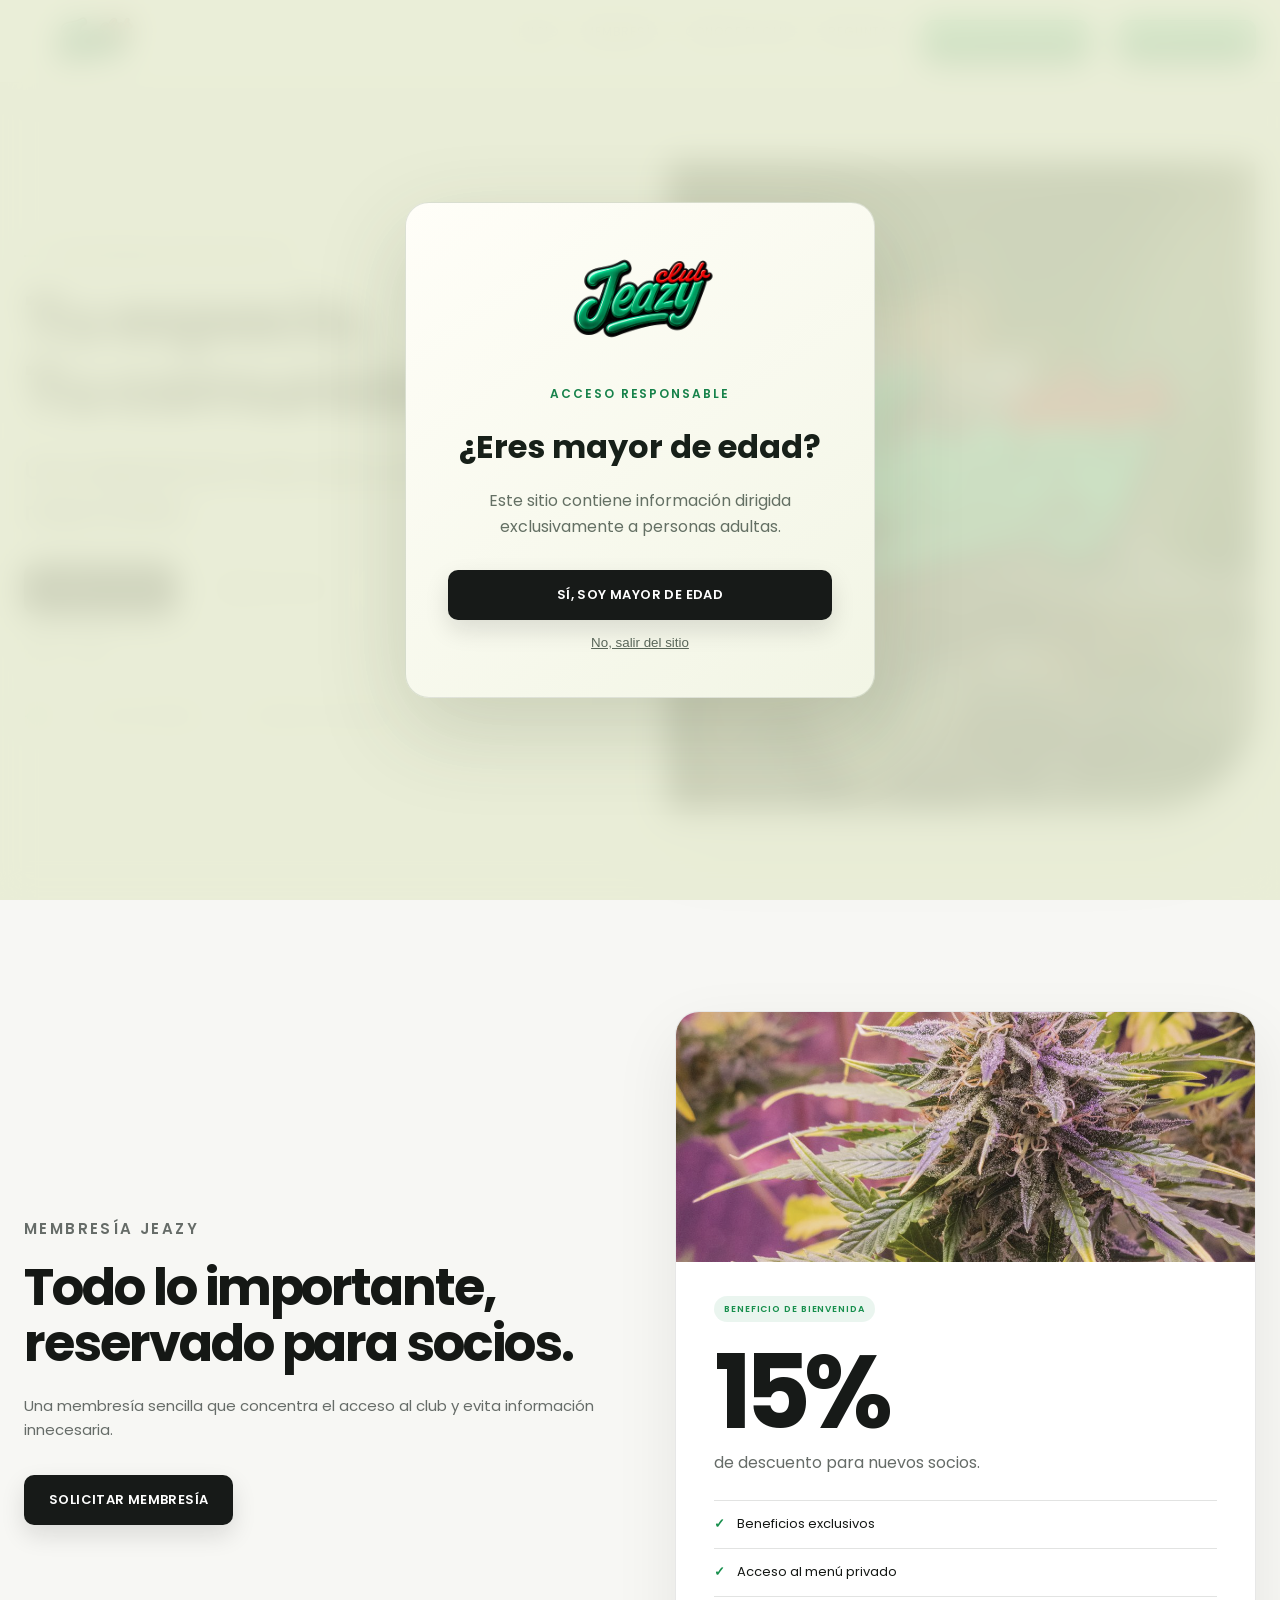
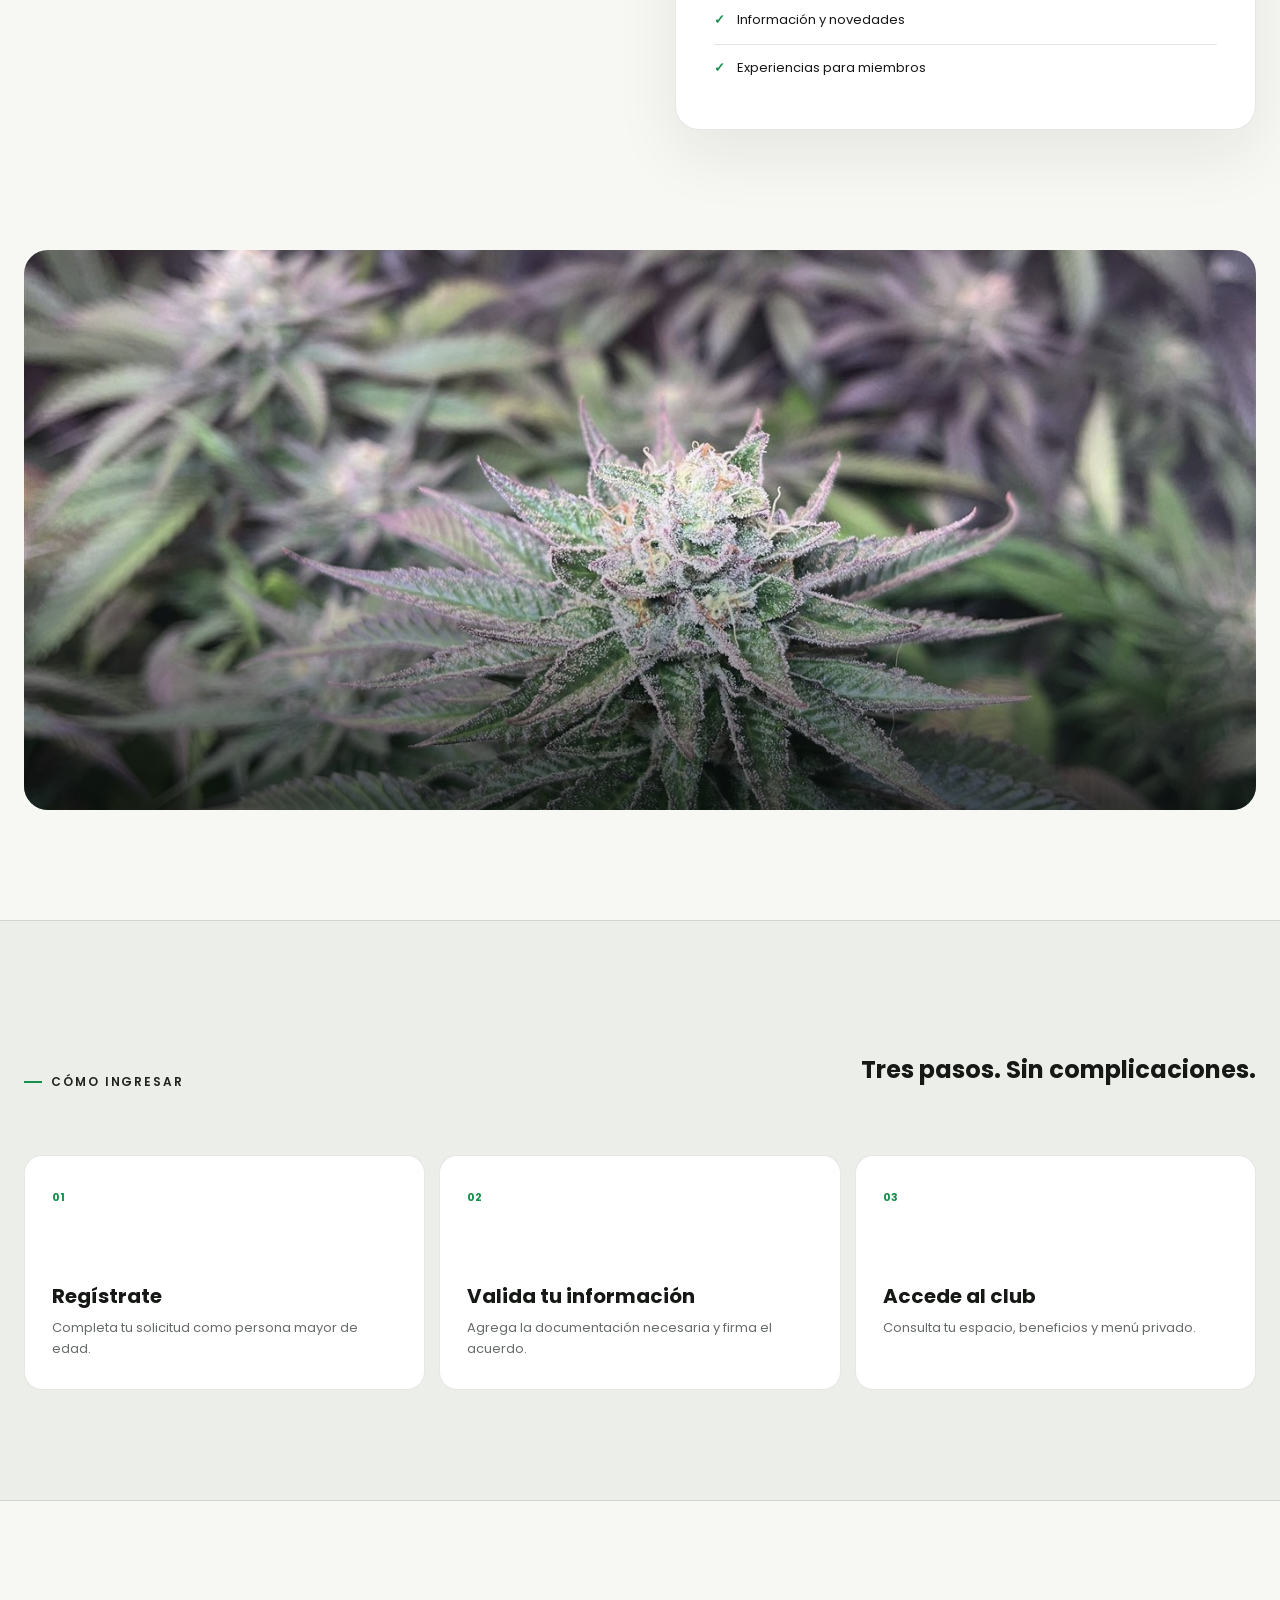
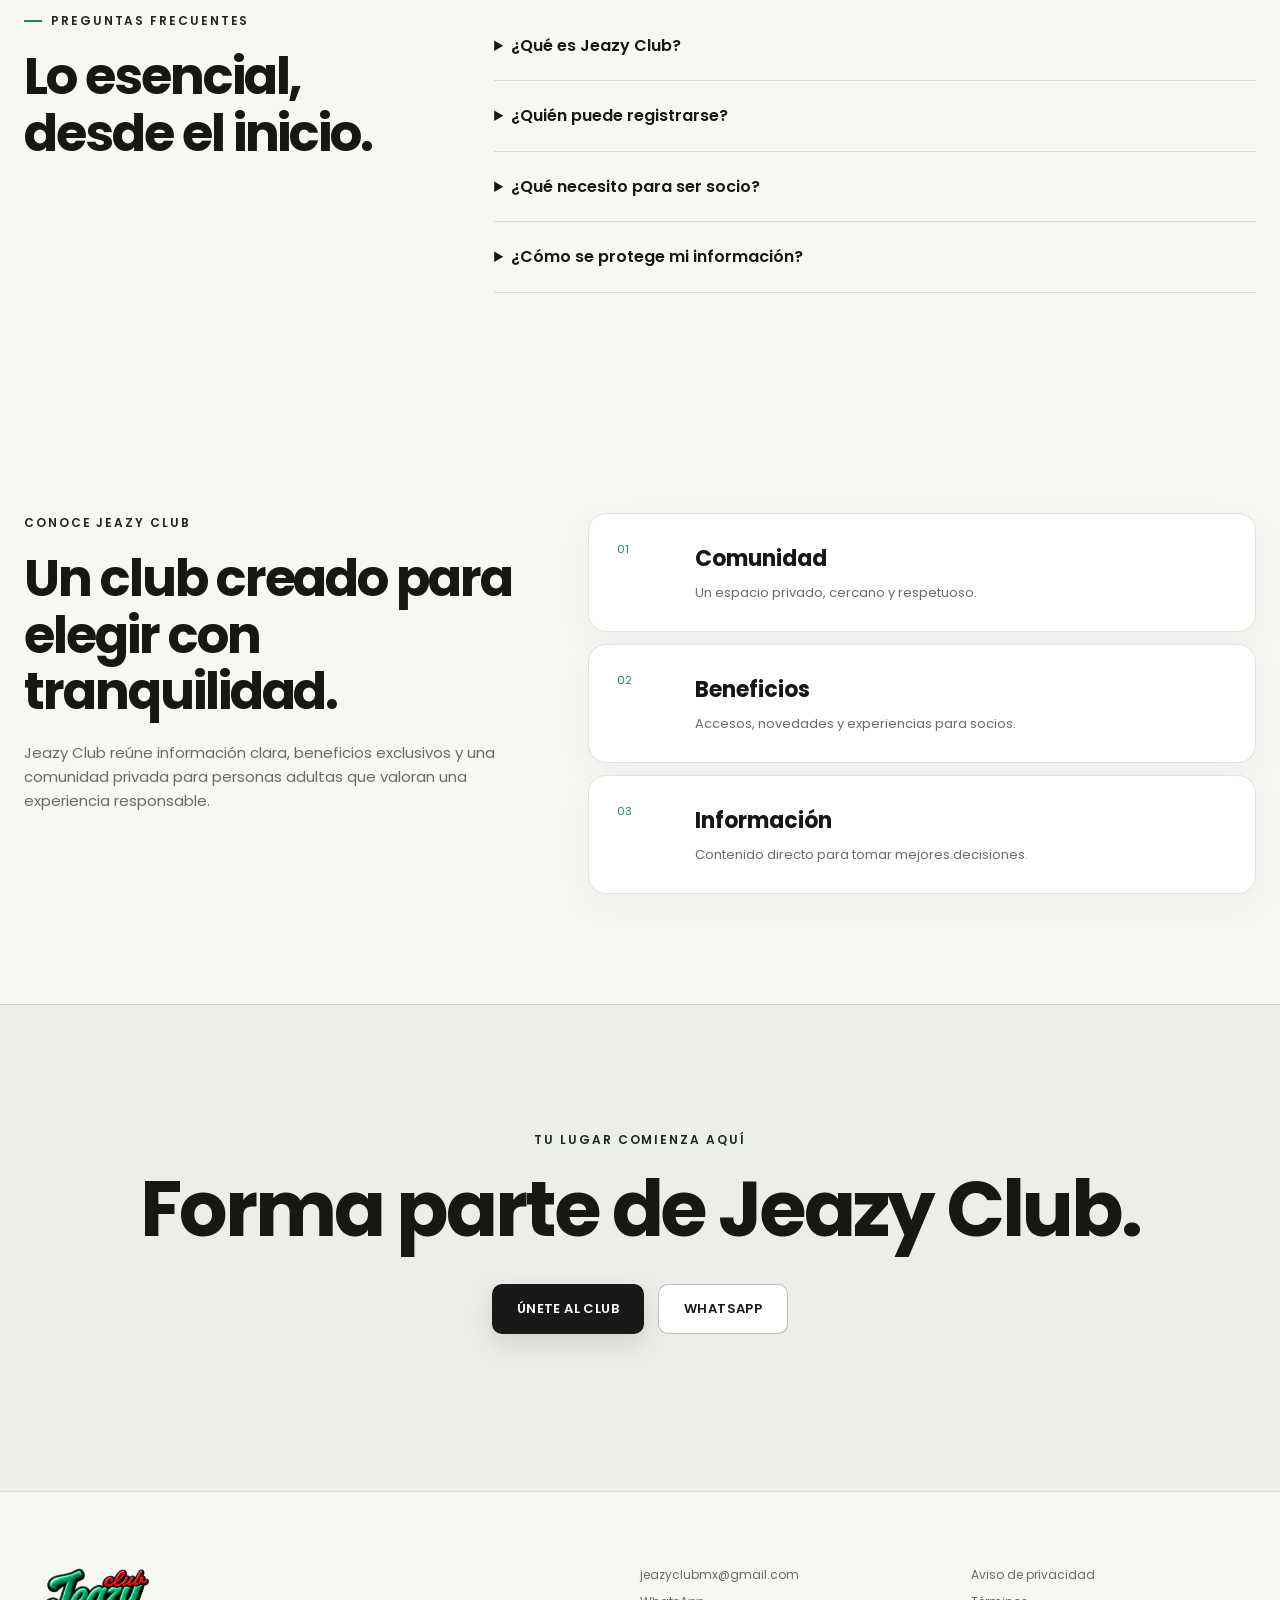
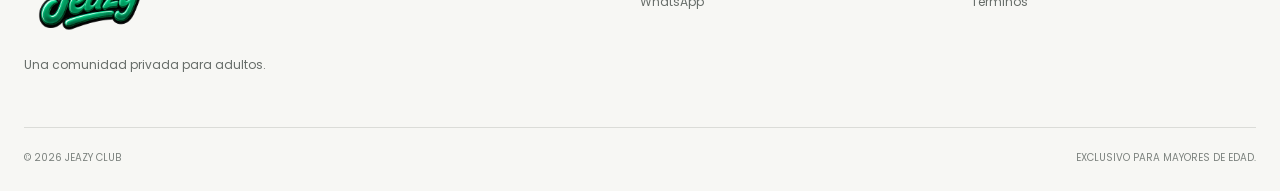
==== index.html @ 4f4212cd "cambio inicio" ====
<!doctype html>
<html lang="es">
<head>
  <meta charset="utf-8">
  <meta name="viewport" content="width=device-width,initial-scale=1">
  <meta name="description" content="Jeazy Club: membresía privada para adultos, con información clara, beneficios exclusivos y acceso responsable.">
  <meta name="theme-color" content="#f7f7f4">
  <meta property="og:title" content="Jeazy Club | Tu espacio. Tu comunidad.">
  <meta property="og:description" content="Conoce el club, solicita tu membresía y accede a una experiencia privada para adultos.">
  <title>Jeazy Club | Tu espacio. Tu comunidad.</title>
  <link rel="preconnect" href="https://fonts.googleapis.com">
  <link rel="preconnect" href="https://fonts.gstatic.com" crossorigin>
  <link href="https://fonts.googleapis.com/css2?family=Poppins:wght@400;500;600;700&display=swap" rel="stylesheet">
  <link rel="stylesheet" href="styles.css?v=promotion-note-1">
</head>
<body>
  <a class="skip" href="#contenido">Ir al contenido</a>
  <header class="nav-wrap">
    <nav class="nav" aria-label="Navegación principal">
      <a class="brand" href="#inicio" aria-label="Jeazy Club, inicio"><img src="assets/jeazy-club-logo.png" alt="Jeazy Club"></a>
      <div class="nav-links" id="navLinks">
        <a href="#inicio">Inicio</a>
        <a href="#membresia">Membresía</a>
        <a href="#club">Conoce el club</a>
        <a href="#preguntas">Preguntas</a>
        <a class="member-nav-link" href="socios/"><span>Área de socios</span></a>
      </div>
      <a class="btn btn-small" href="registro/">Únete al club</a>
      <button class="menu" type="button" aria-label="Abrir menú" aria-controls="navLinks" aria-expanded="false">Menú</button>
    </nav>
  </header>

  <main id="contenido">
    <section class="hero" id="inicio">
      <div class="hero-copy reveal">
        <p class="kicker">Club privado para adultos</p>
        <h1>Tu espacio.<br><span>Tu comunidad.</span></h1>
        <p class="lead hero-promise">Una experiencia más clara, privada y responsable.</p>
        <div class="actions">
          <a class="btn" href="registro/">Únete al club</a>
          <a class="btn btn-ghost" href="socios/">Área de socios</a>
        </div>
        <div class="hero-socials" aria-label="Redes y contacto">
          <a class="social-icon" href="https://www.instagram.com/" target="_blank" rel="noopener noreferrer" aria-label="Instagram de Jeazy Club">
            <svg viewBox="0 0 24 24" aria-hidden="true">
              <rect x="3" y="3" width="18" height="18" rx="5"></rect>
              <circle cx="12" cy="12" r="4"></circle>
              <circle class="social-icon-dot" cx="17.5" cy="6.5" r="1"></circle>
            </svg>
          </a>
          <a class="social-icon" href="https://wa.me/" target="_blank" rel="noopener noreferrer" aria-label="WhatsApp de Jeazy Club">
            <svg viewBox="0 0 24 24" aria-hidden="true">
              <path d="M20.5 11.6a8.5 8.5 0 0 1-12.6 7.5L3.5 20.5l1.4-4.2a8.5 8.5 0 1 1 15.6-4.7Z"></path>
              <path d="M8.2 7.8c.3-.3.7-.2.9.1l1 2c.1.3.1.6-.1.8l-.7.8c.7 1.5 1.8 2.6 3.3 3.3l.8-.8c.2-.2.5-.3.8-.1l2 .9c.3.2.4.6.2.9-.5.9-1.4 1.4-2.4 1.3-3.9-.5-7-3.6-7.5-7.5-.1-.7.3-1.3.7-1.7Z"></path>
            </svg>
          </a>
        </div>
        <div class="trust-row"><span>+18</span><span>Acceso privado</span><span>Consumo responsable</span></div>
      </div>
      <div class="hero-art reveal" aria-label="Identidad Jeazy Club">
        <img class="hero-background" src="assets/jeazy-macro.jpg" alt="" aria-hidden="true">
        <div class="ambient ambient-one"></div><div class="ambient ambient-two"></div>
        <div class="hero-logo"><img src="assets/jeazy-club-logo.png" alt="Jeazy Club"></div>
        <p>INFORMACIÓN · BENEFICIOS · COMUNIDAD</p>
      </div>
    </section>

    <section class="simple-membership section" id="membresia" aria-labelledby="membership-title">
      <div class="membership-copy reveal">
        <p class="kicker">Membresía Jeazy</p>
        <h2 id="membership-title">Todo lo importante, reservado para socios.</h2>
        <p>Una membresía sencilla que concentra el acceso al club y evita información innecesaria.</p>
        <a class="btn" href="registro/">Solicitar membresía</a>
      </div>
      <article class="membership-card reveal">
        <div class="membership-photo"><img src="assets/jeazy-purple.jpg" alt="Flor de cannabis bajo iluminación de cultivo" loading="lazy"></div>
        <div class="membership-card-content">
          <div class="membership-badge">Beneficio de bienvenida</div>
          <strong class="membership-discount">15%</strong>
          <p>de descuento para nuevos socios.</p>
          <ul>
            <li>Beneficios exclusivos</li>
            <li>Acceso al menú privado</li>
            <li>Información y novedades</li>
            <li>Experiencias para miembros</li>
          </ul>
        </div>
      </article>
    </section>

    <figure class="brand-story-visual reveal">
      <img src="assets/jeazy-cultivo.jpg" alt="Cultivo de cannabis en etapa de floración" loading="lazy">
      <figcaption><span>01</span><p>Conocimiento, cuidado y responsabilidad desde el origen.</p></figcaption>
    </figure>

    <section class="simple-process" aria-labelledby="process-title">
      <div class="simple-process-inner">
        <div class="section-intro reveal"><p class="kicker">Cómo ingresar</p><h2 id="process-title">Tres pasos. Sin complicaciones.</h2></div>
        <ol>
          <li class="reveal"><b>01</b><div><h3>Regístrate</h3><p>Completa tu solicitud como persona mayor de edad.</p></div></li>
          <li class="reveal"><b>02</b><div><h3>Valida tu información</h3><p>Agrega la documentación necesaria y firma el acuerdo.</p></div></li>
          <li class="reveal"><b>03</b><div><h3>Accede al club</h3><p>Consulta tu espacio, beneficios y menú privado.</p></div></li>
        </ol>
      </div>
    </section>

    <section class="faq section" id="preguntas" aria-labelledby="faq-title">
      <div class="section-intro reveal"><p class="kicker">Preguntas frecuentes</p><h2 id="faq-title">Lo esencial, desde el inicio.</h2></div>
      <div class="accordion">
        <details><summary>¿Qué es Jeazy Club?</summary><p>Un club privado para adultos con información, beneficios y experiencias disponibles para sus miembros.</p></details>
        <details><summary>¿Quién puede registrarse?</summary><p>Personas mayores de edad interesadas en formar parte de una comunidad responsable.</p></details>
        <details><summary>¿Qué necesito para ser socio?</summary><p>Completar el registro, validar tu identidad y aceptar el acuerdo de membresía.</p></details>
        <details><summary>¿Cómo se protege mi información?</summary><p>La versión final utilizará almacenamiento seguro, acceso restringido y recopilación mínima de datos.</p></details>
      </div>
    </section>

    <section class="simple-club section" id="club" aria-labelledby="club-title">
      <div class="simple-club-copy reveal">
        <p class="kicker">Conoce Jeazy Club</p>
        <h2 id="club-title">Un club creado para elegir con tranquilidad.</h2>
        <p>Jeazy Club reúne información clara, beneficios exclusivos y una comunidad privada para personas adultas que valoran una experiencia responsable.</p>
      </div>
      <div class="simple-pillars">
        <article class="simple-pillar reveal"><span>01</span><h3>Comunidad</h3><p>Un espacio privado, cercano y respetuoso.</p></article>
        <article class="simple-pillar reveal"><span>02</span><h3>Beneficios</h3><p>Accesos, novedades y experiencias para socios.</p></article>
        <article class="simple-pillar reveal"><span>03</span><h3>Información</h3><p>Contenido directo para tomar mejores decisiones.</p></article>
      </div>
    </section>

    <section class="simple-cta">
      <div class="simple-cta-inner reveal">
        <p class="kicker">Tu lugar comienza aquí</p>
        <h2>Forma parte de Jeazy Club.</h2>
        <div class="actions"><a class="btn" href="registro/">Únete al club</a><a class="btn btn-ghost" href="https://wa.me/" target="_blank" rel="noopener">WhatsApp</a></div>
      </div>
    </section>
  </main>

  <footer id="contacto">
    <div class="simple-footer">
      <div><img src="assets/jeazy-club-logo.png" alt="Jeazy Club"><p>Una comunidad privada para adultos.</p></div>
      <div><a href="mailto:jeazyclubmx@gmail.com">jeazyclubmx@gmail.com</a><a href="https://wa.me/">WhatsApp</a></div>
      <div><a href="#">Aviso de privacidad</a><a href="#">Términos</a></div>
    </div>
    <div class="footer-bottom"><span>© 2026 Jeazy Club</span><span>Exclusivo para mayores de edad.</span></div>
  </footer>

  <div class="age-gate" id="ageGate" role="dialog" aria-modal="true" aria-labelledby="ageTitle">
    <div class="age-card"><img src="assets/jeazy-club-logo.png" alt="Jeazy Club"><p class="kicker">Acceso responsable</p><h2 id="ageTitle">¿Eres mayor de edad?</h2><p>Este sitio contiene información dirigida exclusivamente a personas adultas.</p><button class="btn" id="ageYes">Sí, soy mayor de edad</button><button class="age-no" id="ageNo">No, salir del sitio</button></div>
  </div>
  <div class="join-popup" id="joinPopup" role="dialog" aria-modal="true" aria-labelledby="joinTitle">
    <div class="join-card"><button class="popup-close" id="joinClose" aria-label="Cerrar promoción">×</button><p class="kicker">Beneficio de bienvenida</p><div class="discount">15%</div><h2 id="joinTitle">¿Quieres registrarte?</h2><p>Conviértete en nuevo socio y recibe beneficios especiales más un <strong>15% de descuento</strong> de bienvenida.</p><p class="promotion-note">Promoción válida únicamente para nuevos miembros.</p><a class="btn" id="joinCta" href="registro/">Quiero registrarme</a><button class="age-no" id="joinLater">Ahora no</button></div>
  </div>
  <div class="cookie" id="cookie"><p>Usamos cookies esenciales para mejorar tu experiencia. La medición permanecerá desactivada hasta que la autorices.</p><div><button class="btn btn-small" id="cookieAccept">Aceptar</button><button class="btn-link" id="cookieReject">Solo esenciales</button></div></div>
  <script src="script.js?v=age-first-2"></script>
</body>
</html>
---- styles.css ----
﻿:root{--bg:#050706;--panel:#0d110f;--panel2:#111713;--text:#f5f6f5;--muted:#a5ada8;--green:#2ecc71;--green2:#0d7a42;--red:#e53935;--line:rgba(255,255,255,.1);--radius:22px;--max:1280px}
/* Jeazy Club: identidad independiente */
.brand img{width:136px!important;border-radius:8px}.hero-art{background:radial-gradient(circle at 30% 25%,#173629 0,transparent 34%),radial-gradient(circle at 72% 64%,#31110f 0,transparent 28%),linear-gradient(145deg,#101714,#030504)!important}.hero-art:before{content:"";position:absolute;inset:24px;border:1px solid rgba(255,255,255,.08);border-radius:2px 2px 90px 2px}.hero-art:after{background:linear-gradient(180deg,transparent 45%,rgba(2,8,4,.82))!important}.ambient{position:absolute;border-radius:50%;opacity:.45}.ambient-one{width:310px;height:310px;left:-80px;bottom:40px;border:1px solid rgba(46,204,113,.24)}.ambient-two{width:170px;height:170px;right:30px;top:45px;border:1px solid rgba(229,57,53,.22)}.hero-logo{top:50%!important;transform:translate(-50%,-50%)!important;width:88%!important}.hero-logo img{border-radius:18px}.product-image{display:grid!important;place-items:center;background:radial-gradient(circle at 50% 38%,#183e2a,transparent 45%),#080c09!important}.product-image span{font-size:64px;font-weight:700;color:#eef4f0}.product-essential{background:radial-gradient(circle at 50% 38%,#3c1110,transparent 42%),#080c09!important}.product-essential span{font-size:150px;font-style:italic;color:#2ecc71}.education-visual{display:grid!important;place-items:center;background:linear-gradient(140deg,rgba(46,204,113,.12),transparent 42%),repeating-linear-gradient(90deg,transparent 0 79px,rgba(255,255,255,.035) 80px),#090d0a!important;border:1px solid rgba(255,255,255,.1)}.knowledge-mark{width:70%;padding:38px;border-left:2px solid #2ecc71}.knowledge-mark span{display:block;color:#2ecc71;font-size:12px;margin-bottom:35px}.knowledge-mark strong{font-size:clamp(38px,5vw,68px);line-height:1.05}.community{background:radial-gradient(circle at 85% 50%,rgba(46,204,113,.14),transparent 30%),radial-gradient(circle at 70% 50%,rgba(229,57,53,.08),transparent 20%),linear-gradient(110deg,#041009,#050706)!important}.footer-main img,.age-card img{border-radius:10px}
.form-step{display:flex;gap:12px;align-items:center;margin:8px 0 18px;padding-top:15px;border-top:1px solid var(--line);font-size:12px;text-transform:uppercase}.form-step:first-child{border-top:0;padding-top:0}.form-step span{display:grid;place-items:center;width:28px;height:28px;border:1px solid var(--green);border-radius:50%;color:var(--green);font-size:10px}.privacy-note{padding:12px 14px;border-left:2px solid var(--green);background:rgba(46,204,113,.05);color:var(--muted);font-size:11px}.upload-grid{display:grid;grid-template-columns:1fr 1fr;gap:12px;margin:18px 0 28px}.upload{display:grid;gap:5px;padding:18px;border:1px dashed rgba(46,204,113,.45);border-radius:10px;background:#080b09;cursor:pointer}.upload input{width:100%;color:var(--muted);font-size:10px}.upload b{font-size:13px}.upload span{color:var(--muted);font-size:10px}.agreement{padding:18px;border:1px solid var(--line);border-radius:10px;margin-bottom:18px;background:#080b09}.agreement p{margin:0 0 8px;color:var(--muted);font-size:12px}.agreement a{color:var(--green);font-size:11px}.join-popup{position:fixed;z-index:95;inset:0;display:none;place-items:center;padding:20px;background:rgba(0,0,0,.76);backdrop-filter:blur(12px)}.join-popup.show{display:grid}.join-card{position:relative;width:min(520px,100%);padding:44px;text-align:center;border:1px solid rgba(46,204,113,.3);border-radius:24px;background:radial-gradient(circle at 50% 0,rgba(46,204,113,.16),transparent 44%),#0b0f0c;box-shadow:0 30px 90px #000}.join-card .discount{font-size:76px;font-weight:700;line-height:1;color:var(--green);letter-spacing:-.07em}.join-card h2{font-size:34px;line-height:1.1;margin:12px 0}.join-card>p:not(.kicker){color:var(--muted);font-size:14px}.join-card .btn{width:100%;margin-top:12px}.popup-close{position:absolute;right:18px;top:14px;border:0;background:none;color:#fff;font-size:30px;cursor:pointer}@media(max-width:620px){.upload-grid{grid-template-columns:1fr}.join-card{padding:38px 22px}}
.member-intro{max-width:760px;margin:-20px 0 40px;color:var(--muted);font-size:14px}.member-flow{display:grid;grid-template-columns:1fr 1fr;gap:18px}.member-step{padding:28px;border:1px solid var(--line);border-radius:var(--radius);background:var(--panel)}.step-head{display:grid;grid-template-columns:48px 1fr auto;gap:15px;align-items:center;padding-bottom:24px;border-bottom:1px solid var(--line)}.step-head>span{display:grid;place-items:center;width:44px;height:44px;border:1px solid var(--green);border-radius:50%;color:var(--green);font-size:12px}.step-head small,.private-menu small{color:var(--green);font-size:9px;letter-spacing:.12em}.step-head h3{margin:2px 0 0;font-size:20px}.step-state{padding:6px 10px;border-radius:999px;background:#242925;color:#c7cfca;font-size:9px;text-transform:uppercase}.document-preview{display:grid;grid-template-columns:55px 1fr auto;gap:15px;align-items:center;margin:24px 0;padding:18px;border:1px solid var(--line);border-radius:12px;background:#080b09}.document-preview>span{display:grid;place-items:center;width:48px;height:60px;border:1px solid rgba(229,57,53,.5);color:#ff6c68;font-size:11px}.document-preview p{margin:4px 0 0;color:var(--muted);font-size:10px}.document-preview .btn-link{font-size:10px}.menu-step.locked{position:relative;overflow:hidden}.menu-step.locked:after{content:"";position:absolute;inset:88px 0 0;background:linear-gradient(180deg,rgba(13,17,15,.25),rgba(13,17,15,.92));pointer-events:none}.locked-message{position:relative;z-index:2;margin-top:110px;text-align:center}.locked-message p{color:var(--muted);font-size:12px}.private-menu{display:grid;gap:12px;margin-top:24px}.private-menu>div{padding:18px;border:1px solid var(--line);border-radius:12px;background:#080b09}.private-menu h4{margin:5px 0}.private-menu p{margin:0;color:var(--muted);font-size:11px}.member-step.completed{border-color:rgba(46,204,113,.45)}.member-step.completed .step-state{background:rgba(46,204,113,.15);color:var(--green)}@media(max-width:900px){.member-flow{grid-template-columns:1fr}.document-preview{grid-template-columns:55px 1fr}.document-preview .btn-link{grid-column:1/-1;text-align:left}}@media(max-width:620px){.step-head{grid-template-columns:42px 1fr}.step-state{grid-column:2}.member-step{padding:20px}}
*{box-sizing:border-box}
html{scroll-behavior:smooth}
body{margin:0;background:var(--bg);color:var(--text);font-family:Poppins,Arial,sans-serif;line-height:1.6}
body.locked{overflow:hidden}
img{max-width:100%;display:block}
a{color:inherit;text-decoration:none}
.skip{position:fixed;top:-60px;left:20px;z-index:99;background:#fff;color:#000;padding:10px}
.skip:focus{top:20px}
.nav-wrap{position:sticky;top:0;z-index:30;background:rgba(5,7,6,.82);backdrop-filter:blur(18px);border-bottom:1px solid var(--line)}
.nav{max-width:var(--max);height:82px;margin:auto;padding:0 24px;display:flex;align-items:center;gap:30px}
.brand{margin-right:auto}
.brand img{width:118px;max-height:64px;object-fit:contain}
.nav-links{display:flex;gap:25px;font-size:12px;text-transform:uppercase;letter-spacing:.07em}
.nav-links a{color:#ccd2ce}
.nav-links a:hover{color:var(--green)}
.btn{display:inline-flex;align-items:center;justify-content:center;border:0;border-radius:10px;min-height:50px;padding:0 25px;background:linear-gradient(135deg,#18a85b,var(--green));color:#fff;font:600 13px Poppins;text-transform:uppercase;letter-spacing:.03em;cursor:pointer;box-shadow:0 12px 34px rgba(46,204,113,.16);transition:.25s}
.btn:hover{transform:translateY(-2px);box-shadow:0 16px 40px rgba(46,204,113,.26)}
.btn-small{min-height:42px;padding:0 18px;font-size:11px}
.btn-ghost{background:transparent;border:1px solid rgba(255,255,255,.35);box-shadow:none}
.menu{display:none;background:none;border:1px solid var(--line);color:#fff;border-radius:8px;padding:9px 12px}
.hero{max-width:var(--max);min-height:calc(100vh - 82px);padding:58px 24px 70px;margin:auto;display:grid;grid-template-columns:1fr 1fr;gap:54px;align-items:center}
.kicker{margin:0 0 18px;color:var(--green);font-size:12px;font-weight:600;letter-spacing:.16em;text-transform:uppercase}
.hero h1{font-size:clamp(44px,5.1vw,76px);line-height:1.08;letter-spacing:-.045em;margin:0 0 24px}
.hero h1 span{color:var(--green)}
.lead{max-width:630px;color:#bcc4bf;font-size:17px}.hero-promise{margin-bottom:6px;color:#f5f6f5;font-size:clamp(20px,2vw,27px);font-weight:500}.hero-note{margin:0;color:#9ca7a0;font-size:14px}
.actions{display:flex;gap:14px;margin:32px 0}
.trust-row{display:flex;gap:0;margin-top:42px;color:#dfe4e1;font-size:11px;text-transform:uppercase;letter-spacing:.08em}
.trust-row span{padding:0 22px;border-right:1px solid var(--line)}
.trust-row span:first-child{padding-left:0;color:var(--green)}
.hero-art{height:650px;position:relative;overflow:hidden;border-radius:4px 4px 110px 4px;background:#09110c}
.hero-art>img{width:100%;height:100%;object-fit:cover;filter:saturate(.7) brightness(.55)}
.hero-art:after{content:"";position:absolute;inset:0;background:linear-gradient(180deg,transparent 40%,rgba(2,8,4,.9)),linear-gradient(100deg,rgba(3,15,8,.4),transparent)}
.hero-logo{position:absolute;z-index:2;top:70px;left:50%;transform:translateX(-50%);width:65%;filter:drop-shadow(0 0 26px rgba(46,204,113,.35))}
.hero-art>p{position:absolute;z-index:2;bottom:25px;left:30px;font-size:10px;letter-spacing:.22em}
.section,.benefits{max-width:var(--max);margin:auto;padding:110px 24px}
.benefits{max-width:none;background:linear-gradient(180deg,#07100b,#050706);border-block:1px solid var(--line)}
.benefits>*{max-width:var(--max);margin-left:auto;margin-right:auto}
.section-intro{display:flex;justify-content:space-between;align-items:end;gap:30px;margin-bottom:45px}
.section-intro .kicker{min-width:220px}
.section-intro h2{max-width:760px}
.section h2,.benefits h2{font-size:clamp(34px,4vw,58px);line-height:1.12;letter-spacing:-.04em;margin:0}
.card-grid{display:grid;grid-template-columns:repeat(4,1fr);gap:14px}
.card{min-height:290px;padding:28px;background:var(--panel);border:1px solid var(--line);border-radius:var(--radius);transition:.3s}
.card:hover{transform:translateY(-6px);background:var(--panel2);border-color:rgba(46,204,113,.4)}
.number{color:var(--green);font-size:12px}
.card h3{margin-top:75px;font-size:19px}
.card p,.catalog-copy>p,.education-copy>p,.community p,.registration-copy>p{color:var(--muted);font-size:14px}
.steps ol{padding:0;margin:45px 0 0;list-style:none;border-top:1px solid var(--line)}
.steps li{display:grid;grid-template-columns:110px 1fr;gap:30px;padding:30px 0;border-bottom:1px solid var(--line)}
.steps li b{color:var(--green);font-size:13px}
.steps h3{margin:0;font-size:22px}
.steps p{margin:5px 0 0;color:var(--muted)}
.catalog{display:grid;grid-template-columns:.7fr 1.3fr;gap:55px}
.catalog-copy{position:sticky;top:120px;align-self:start}
.catalog-copy h2,.education h2,.community h2,.registration h2{font-size:clamp(36px,4vw,58px);line-height:1.1;letter-spacing:-.04em;margin:0 0 22px}
.text-link{color:var(--green);font-size:13px;font-weight:600}
.product-grid{display:grid;grid-template-columns:1fr 1fr;gap:18px}
.product{background:var(--panel);padding:14px 14px 26px;border:1px solid var(--line);border-radius:var(--radius)}
.product:nth-child(2){margin-top:70px}
.product-image{height:360px;overflow:hidden;border-radius:14px;margin-bottom:22px;background:#101411}
.product-image img{width:100%;height:100%;object-fit:cover;filter:saturate(.55) brightness(.75);transition:.5s}
.product:hover img{transform:scale(1.04);filter:saturate(.8) brightness(.85)}
.product small{color:var(--green);letter-spacing:.12em}
.product h3{margin:7px 0;font-size:23px}
.product p{color:var(--muted);font-size:13px}
.education{display:grid;grid-template-columns:1.1fr .9fr;gap:65px;align-items:center}
.education-visual{height:650px;border-radius:var(--radius);overflow:hidden}
.education-visual img{width:100%;height:100%;object-fit:cover;filter:saturate(.5) brightness(.5)}
.topic-list{margin-top:35px}
.topic-list a{display:flex;justify-content:space-between;gap:20px;padding:20px 0;border-bottom:1px solid var(--line)}
.topic-list span{color:var(--green);font-size:11px;text-transform:uppercase}
.topic-list b{font-size:13px}
.community{max-width:none;padding:130px 24px;background:radial-gradient(circle at 85% 50%,rgba(46,204,113,.14),transparent 30%),radial-gradient(circle at 70% 50%,rgba(229,57,53,.08),transparent 20%),linear-gradient(110deg,#041009,#050706)}
.community-inner{max-width:var(--max);margin:auto}
.community h2{max-width:880px;font-size:clamp(42px,5.5vw,78px)}
.community p{max-width:620px;font-size:16px}
.registration{display:grid;grid-template-columns:.8fr 1.2fr;gap:70px}
.registration ul{padding:0;list-style:none;color:#cbd2ce}
.registration li{padding:12px 0;border-bottom:1px solid var(--line)}
.registration li:before{content:"âœ“";color:var(--green);margin-right:12px}
.form{padding:34px;background:var(--panel);border:1px solid var(--line);border-radius:var(--radius)}
.field{display:grid;gap:8px;margin-bottom:18px}
.field label{font-size:11px;text-transform:uppercase;color:#cbd2ce}
.field input{width:100%;height:52px;border:1px solid var(--line);border-radius:9px;background:#080b09;color:#fff;padding:0 15px;font:14px Poppins}
.field input:focus{outline:2px solid var(--green);outline-offset:1px}
.form-row{display:grid;grid-template-columns:1fr 1fr;gap:15px}
.check{display:flex;gap:10px;color:var(--muted);font-size:11px;margin:8px 0 22px}
.form-status{color:var(--green);font-size:13px}
.faq{display:grid;grid-template-columns:.7fr 1.3fr;gap:60px}
.faq .section-intro{display:block}
.accordion details{border-bottom:1px solid var(--line);padding:22px 0}
.accordion summary{cursor:pointer;font-weight:600}
.accordion p{color:var(--muted);font-size:14px}
footer{border-top:1px solid var(--line);max-width:var(--max);margin:auto;padding:65px 24px 25px}
.footer-main{display:grid;grid-template-columns:2fr repeat(3,1fr);gap:40px}
.footer-main img{width:140px}
.footer-main p{max-width:320px;color:var(--muted);font-size:12px}
.footer-main h3{font-size:12px;text-transform:uppercase}
.footer-main a{display:block;color:var(--muted);font-size:12px;margin:9px 0}
.footer-main a:hover{color:var(--green)}
.footer-bottom{display:flex;justify-content:space-between;border-top:1px solid var(--line);margin-top:45px;padding-top:22px;color:#68716b;font-size:10px;text-transform:uppercase}
.age-gate{position:fixed;z-index:100;inset:0;background:rgba(0,0,0,.92);backdrop-filter:blur(14px);display:none;place-items:center;padding:20px}
.age-gate.show{display:grid}
.age-card{width:min(470px,100%);text-align:center;background:#0b0f0c;border:1px solid var(--line);border-radius:24px;padding:42px}
.age-card img{width:170px;margin:0 auto 25px}
.age-card h2{font-size:32px;margin:0}
.age-card p{color:var(--muted)}
.age-card .btn{width:100%;margin-top:15px}
.age-no,.btn-link{border:0;background:none;color:var(--muted);text-decoration:underline;cursor:pointer;margin-top:14px}
.cookie{position:fixed;z-index:90;left:20px;right:20px;bottom:20px;max-width:850px;margin:auto;background:#111713;border:1px solid var(--line);border-radius:15px;padding:17px 20px;display:none;align-items:center;justify-content:space-between;gap:25px;box-shadow:0 20px 70px #000}
.cookie.show{display:flex}
.cookie p{font-size:11px;color:#bdc5c0;margin:0}
.cookie>div{display:flex;align-items:center;gap:10px;white-space:nowrap}
.reveal{opacity:0;transform:translateY(18px);transition:opacity .7s ease,transform .7s ease}
.reveal.visible{opacity:1;transform:none}

/* Acceso destacado al portal y movimiento sutil de marca */
.nav-links .member-nav-link,.nav>.btn-small{position:relative;display:inline-flex;align-items:center;min-height:38px;padding:0 16px;border:1px solid rgba(82,232,145,.62);border-radius:9px;background:linear-gradient(180deg,#30d879 0%,#159b52 62%,#0c713b 100%);color:#fff;font-weight:600;box-shadow:inset 0 1px 0 rgba(255,255,255,.38),inset 0 -2px 0 rgba(0,0,0,.22),0 5px 0 #075b2f,0 9px 20px rgba(46,204,113,.22);transform:translateY(-2px);text-shadow:0 1px 1px rgba(0,0,0,.32);transition:transform .2s ease,box-shadow .2s ease,filter .2s ease}
.nav-links .member-nav-link:before,.nav>.btn-small:before{content:"";width:7px;height:7px;margin-right:8px;border-radius:50%;background:#d5ffe7;box-shadow:0 0 10px rgba(213,255,231,.8)}
.nav-links .member-nav-link:hover,.nav>.btn-small:hover{color:#fff;filter:brightness(1.08);transform:translateY(-4px);box-shadow:inset 0 1px 0 rgba(255,255,255,.42),inset 0 -2px 0 rgba(0,0,0,.22),0 7px 0 #075b2f,0 12px 26px rgba(46,204,113,.3)}
.nav-links .member-nav-link:active,.nav>.btn-small:active{transform:translateY(1px);box-shadow:inset 0 1px 0 rgba(255,255,255,.25),0 2px 0 #075b2f,0 5px 12px rgba(46,204,113,.18)}
.hero-logo{animation:jeazyFloat 5.5s ease-in-out infinite;will-change:transform}
@keyframes jeazyFloat{0%,100%{transform:translate(-50%,-50%)}50%{transform:translate(-50%,calc(-50% - 12px)) scale(1.012)}}
@media(prefers-reduced-motion:reduce){.hero-logo{animation:none}}

/* Tema editorial claro · Jeazy Club */
:root{--bg:#f7f7f4;--panel:#fff;--panel2:#f0f1ed;--text:#151815;--muted:#666c68;--line:rgba(21,24,21,.12);--green:#178f4d;--green2:#0f6838}
body{background:var(--bg);color:var(--text)}
.nav-wrap{background:rgba(255,255,252,.92);border-color:rgba(21,24,21,.1);box-shadow:0 10px 30px rgba(22,30,25,.035)}
.nav-links a{color:#343936}.nav-links a:hover{color:#111411}.menu{color:#151815;border-color:rgba(21,24,21,.18)}
.brand img{filter:none}
.hero{background:var(--bg)}
.hero h1{color:#111411}.hero h1 span{color:#111411}.lead,.hero-note{color:var(--muted)}.hero-promise{color:#242824}
.kicker{color:#202420}.hero .kicker:before,.section-intro .kicker:before,.catalog-copy .kicker:before,.education-copy .kicker:before,.registration-copy .kicker:before{content:"";display:inline-block;width:18px;height:2px;margin:0 9px 3px 0;background:var(--green)}
.trust-row{color:#454b47}.trust-row span{border-color:rgba(21,24,21,.14)}.trust-row span:first-child{color:var(--green);font-weight:700}
.btn{background:#171a18;color:#fff;box-shadow:0 10px 25px rgba(17,20,18,.12)}.btn:hover{box-shadow:0 14px 30px rgba(17,20,18,.18)}.btn-ghost{background:#fff;color:#171a18;border-color:rgba(21,24,21,.28);box-shadow:none}
.hero-art{background:#eeefeb!important;border:1px solid rgba(21,24,21,.1);box-shadow:0 32px 80px rgba(22,30,25,.1)}.hero-art:before{border-color:rgba(21,24,21,.09)}.hero-art:after{background:linear-gradient(180deg,transparent 58%,rgba(246,247,243,.9))!important}.hero-art>p{color:#242824}
.ambient-one{border-color:rgba(23,143,77,.18)}.ambient-two{border-color:rgba(229,57,53,.14)}
.benefits{background:#fff;border-color:var(--line)}
.card,.product,.form,.member-step{background:#fff;border-color:rgba(21,24,21,.1);box-shadow:0 12px 36px rgba(22,30,25,.045)}
.card:hover{background:#fff;border-color:rgba(21,24,21,.2);box-shadow:0 20px 45px rgba(22,30,25,.08)}
.card p,.catalog-copy>p,.education-copy>p,.community p,.registration-copy>p,.steps p,.product p,.accordion p{color:var(--muted)}
.number,.text-link,.product small,.topic-list span{color:var(--green)}
.steps ol,.steps li,.topic-list a,.accordion details{border-color:var(--line)}
.product-image{background:#f0f1ed!important}.product-essential{background:#eceee9!important}.product-image span{color:#1b201c}.product-essential span{color:var(--green)}
.education-visual{background:linear-gradient(140deg,rgba(23,143,77,.07),transparent 42%),repeating-linear-gradient(90deg,transparent 0 79px,rgba(21,24,21,.035) 80px),#eff0ec!important;border-color:rgba(21,24,21,.1)}
.knowledge-mark{border-color:var(--green)}.knowledge-mark span{color:var(--green)}
.community{background:#eceee9!important;border-block:1px solid var(--line)}.community h2{color:#151815}.community .btn{background:var(--green)}
.registration li{border-color:var(--line)}.registration li:before{color:var(--green)}
.field label{color:#464c48}.field input{background:#fafaf8;color:#151815;border-color:rgba(21,24,21,.14)}.field input:focus{outline-color:var(--green)}
.check{color:var(--muted)}.form-step{border-color:var(--line)}
.document-preview,.private-menu>div,.agreement{background:#f7f7f4;border-color:var(--line)}
.step-head{border-color:var(--line)}.step-state{background:#eceeea;color:#5c635e}
.menu-step.locked:after{background:linear-gradient(180deg,rgba(255,255,255,.18),rgba(255,255,255,.94))}
footer{border-color:var(--line)}.footer-main p,.footer-main a{color:var(--muted)}.footer-bottom{border-color:var(--line);color:#7c827e}
.age-gate,.join-popup{background:rgba(245,246,242,.88)}.age-card,.join-card{background:#fff;color:#151815;border-color:rgba(21,24,21,.12);box-shadow:0 30px 90px rgba(20,28,23,.16)}.age-card p,.join-card>p:not(.kicker){color:var(--muted)}.popup-close{color:#151815}
.cookie{background:#fff;color:#151815;border-color:var(--line);box-shadow:0 20px 70px rgba(20,28,23,.14)}.cookie p{color:#525954}.btn-link,.age-no{color:#626964}
.nav-links .member-nav-link,.nav>.btn-small{border-color:rgba(29,145,80,.5);background:linear-gradient(180deg,#28b969 0%,#178f4d 62%,#0f6b3b 100%);box-shadow:inset 0 1px 0 rgba(255,255,255,.34),inset 0 -2px 0 rgba(0,0,0,.16),0 4px 0 #0b5b32,0 8px 18px rgba(23,143,77,.18)}
.nav-links .member-nav-link:hover,.nav>.btn-small:hover{box-shadow:inset 0 1px 0 rgba(255,255,255,.38),inset 0 -2px 0 rgba(0,0,0,.17),0 6px 0 #0b5b32,0 11px 23px rgba(23,143,77,.23)}
.join-card .discount,.form-status{color:var(--green)}
@media(max-width:900px){.nav-links{background:#fff!important;border-color:var(--line)!important}.nav-links a{color:#303531}.nav-links .member-nav-link{color:#fff}.hero-art{min-height:500px}}
@media(max-width:1000px){.nav-links{display:none}
.nav-links.open{display:flex;position:absolute;top:82px;left:0;right:0;flex-direction:column;background:#080b09;padding:24px}
.menu{display:block}
.nav>.btn{display:none}
.hero,.catalog,.education,.registration,.faq{grid-template-columns:1fr}
.hero-art{height:520px}
.card-grid{grid-template-columns:1fr 1fr}
.catalog-copy{position:static}
.section-intro{display:block}
.product:nth-child(2){margin-top:0}
.footer-main{grid-template-columns:1fr 1fr}
}
@media(max-width:620px){.hero{padding-top:35px}
.hero h1{font-size:43px}
.hero-art{height:430px}
.trust-row{flex-wrap:wrap;gap:12px}
.trust-row span{padding:0;border:0}
.section,.benefits{padding:75px 18px}
.card-grid,.product-grid,.form-row,.footer-main{grid-template-columns:1fr}
.card{min-height:230px}
.card h3{margin-top:45px}
.education-visual{height:430px}
.registration{gap:35px}
.form{padding:22px}
.footer-bottom,.cookie{align-items:flex-start;flex-direction:column}
.cookie>div{width:100%}
.community{background-attachment:scroll}
.age-card{padding:30px 22px}
}

/* Menú claro para vista lateral y móvil; escritorio permanece sin cambios */
@media(max-width:1000px){
  .nav-links.open{left:12px;right:12px;top:74px;padding:16px;border:1px solid rgba(21,24,21,.1);border-radius:14px;background:rgba(255,255,252,.98);box-shadow:0 20px 50px rgba(22,30,25,.14);backdrop-filter:blur(18px)}
  .nav-links.open a{width:100%;padding:12px 14px;color:#272c28;border-radius:9px}
  .nav-links.open a:hover{background:#f0f1ed;color:#111411}
  .nav-links.open .member-nav-link{width:100%;min-height:44px;color:#fff;background:linear-gradient(180deg,#28b969 0%,#178f4d 62%,#0f6b3b 100%)}
  .nav-links.open .member-nav-link:hover{color:#fff;background:linear-gradient(180deg,#2dc573 0%,#199b54 62%,#107340 100%)}
  .menu{background:#fff;color:#151815;border-color:rgba(21,24,21,.18)}
}

/* Portada simplificada */
.simple-club{display:grid;grid-template-columns:.85fr 1.15fr;gap:70px;align-items:start}
.simple-club-copy{position:sticky;top:125px}.simple-club-copy h2,.membership-copy h2,.simple-cta h2{font-size:clamp(38px,4vw,60px);line-height:1.1;letter-spacing:-.04em;margin:0 0 22px}.simple-club-copy>p:last-child,.membership-copy>p{color:var(--muted);font-size:15px}
.simple-pillars{display:grid;gap:12px}.simple-pillar{display:grid;grid-template-columns:58px 1fr;gap:4px 20px;padding:27px 28px;border:1px solid var(--line);border-radius:18px;background:#fff;box-shadow:0 12px 34px rgba(22,30,25,.04)}.simple-pillar span{grid-row:1/3;color:var(--green);font-size:11px}.simple-pillar h3{margin:0;font-size:22px}.simple-pillar p{margin:3px 0 0;color:var(--muted);font-size:13px}
.simple-process{padding:110px 24px;background:#eceee9;border-block:1px solid var(--line)}.simple-process-inner{max-width:var(--max);margin:auto}.simple-process ol{display:grid;grid-template-columns:repeat(3,1fr);gap:14px;padding:0;margin:45px 0 0;list-style:none}.simple-process li{min-height:235px;padding:27px;border:1px solid rgba(21,24,21,.1);border-radius:18px;background:#fff}.simple-process li>b{color:var(--green);font-size:11px}.simple-process h3{margin:72px 0 6px;font-size:20px}.simple-process li p{margin:0;color:var(--muted);font-size:13px}
.simple-membership{display:grid;grid-template-columns:1fr 1fr;gap:70px;align-items:center}.membership-copy .btn{margin-top:18px}.membership-card{padding:38px;border:1px solid rgba(21,24,21,.1);border-radius:24px;background:#fff;box-shadow:0 24px 65px rgba(22,30,25,.08)}.membership-badge{display:inline-block;padding:6px 10px;border-radius:999px;background:rgba(23,143,77,.09);color:var(--green);font-size:9px;font-weight:600;text-transform:uppercase;letter-spacing:.1em}.membership-discount{display:block;margin-top:22px;font-size:clamp(70px,8vw,110px);line-height:.95;letter-spacing:-.07em;color:#171a18}.membership-card>p{margin:8px 0 25px;color:var(--muted)}.membership-card ul{padding:0;margin:0;list-style:none}.membership-card li{padding:13px 0;border-top:1px solid var(--line);font-size:13px}.membership-card li:before{content:"✓";margin-right:12px;color:var(--green);font-weight:700}
.simple-cta{padding:125px 24px;background:#eceee9;border-top:1px solid var(--line)}.simple-cta-inner{max-width:var(--max);margin:auto;text-align:center}.simple-cta h2{font-size:clamp(45px,6vw,78px)}.simple-cta .actions{justify-content:center}.simple-footer{display:grid;grid-template-columns:2fr 1fr 1fr;gap:45px}.simple-footer img{width:135px;border-radius:9px}.simple-footer p,.simple-footer a{display:block;margin:8px 0;color:var(--muted);font-size:12px}
@media(max-width:900px){.simple-club,.simple-membership{grid-template-columns:1fr;gap:38px}.simple-club-copy{position:static}.simple-process ol{grid-template-columns:1fr}.simple-process li{min-height:auto}.simple-process h3{margin-top:35px}.simple-footer{grid-template-columns:1fr 1fr}.simple-footer>div:first-child{grid-column:1/-1}}
@media(max-width:620px){.simple-process{padding:75px 18px}.simple-club,.simple-membership{gap:30px}.membership-card{padding:28px 22px}.simple-footer{grid-template-columns:1fr}.simple-footer>div:first-child{grid-column:auto}.simple-cta{padding:85px 18px}}

/* Accesos sociales discretos en portada */
.hero-socials{display:flex;align-items:center;gap:10px;margin:-18px 0 0}
.social-icon{display:grid;place-items:center;width:38px;height:38px;border:1px solid #d7dbd6;border-radius:50%;background:rgba(255,255,255,.82);color:#171a18;transition:transform .22s ease,border-color .22s ease,color .22s ease,box-shadow .22s ease}
.social-icon svg{width:18px;height:18px;fill:none;stroke:currentColor;stroke-width:1.7;stroke-linecap:round;stroke-linejoin:round}
.social-icon .social-icon-dot{fill:currentColor;stroke:none}
.social-icon:hover{transform:translateY(-2px);border-color:rgba(13,122,66,.42);color:var(--green2);box-shadow:0 8px 22px rgba(17,31,22,.1)}
.social-icon:focus-visible{outline:2px solid var(--green2);outline-offset:3px}
@media(max-width:620px){.hero-socials{margin-top:-12px}.social-icon{width:36px;height:36px}}

/* Ventanas de acceso y bienvenida · tema pistacho */
.age-gate,.join-popup{background:rgba(231,236,211,.88);backdrop-filter:blur(16px)}
.age-card,.join-card{background:linear-gradient(145deg,#fffef8,#f2f5e5);color:#172019;border:1px solid rgba(40,63,39,.14);box-shadow:0 30px 90px rgba(53,67,39,.18)}
.age-card p,.join-card>p:not(.kicker){color:#647064}
.age-card .kicker,.join-card .kicker{color:#16824a}
.join-card .discount{color:#16824a}
.popup-close{color:#263128}
.age-no{color:#596659}
.age-no:hover{color:#16824a}
.join-card .promotion-note{margin:14px 0 0;padding-top:12px;border-top:1px solid rgba(40,63,39,.12);color:#687468!important;font-size:10px!important;letter-spacing:.04em}

/* Fotografía de marca */
.hero-art{isolation:isolate;background:#dfe3db!important}.hero-art .hero-background{position:absolute;z-index:-2;inset:-5px;width:calc(100% + 10px);height:calc(100% + 10px);object-fit:cover;object-position:center;filter:blur(1.5px) saturate(.88) brightness(.78) contrast(1.04)!important;transform:scale(1.015)}.hero-art:before{z-index:-1;inset:0;border:0;border-radius:inherit;background:radial-gradient(circle at 50% 47%,rgba(10,25,15,.08) 0,rgba(10,25,15,.2) 42%,rgba(10,20,13,.35) 100%)}.hero-art:after{z-index:-1;background:linear-gradient(180deg,rgba(8,18,11,.04),rgba(8,18,11,.24))!important}.hero-art .hero-logo{filter:drop-shadow(0 16px 28px rgba(5,14,8,.28))}.hero-art .hero-logo img{border-radius:0;box-shadow:none;mix-blend-mode:multiply;filter:saturate(1.12) contrast(1.08)}.hero-art>p{color:#fff;text-shadow:0 1px 8px rgba(0,0,0,.7)}
.brand-story-visual{position:relative;max-width:var(--max);height:560px;margin:10px auto 110px;padding:0 24px;overflow:hidden}.brand-story-visual>img{width:100%;height:100%;object-fit:cover;object-position:center 58%;border-radius:24px;filter:saturate(.78) contrast(.96)}.brand-story-visual:after{content:"";position:absolute;inset:0 24px;border-radius:24px;background:linear-gradient(180deg,transparent 48%,rgba(8,14,10,.7))}.brand-story-visual figcaption{position:absolute;z-index:2;left:58px;right:58px;bottom:34px;display:flex;align-items:center;gap:18px;color:#fff}.brand-story-visual figcaption span{display:grid;place-items:center;width:38px;height:38px;border:1px solid rgba(255,255,255,.5);border-radius:50%;font-size:10px}.brand-story-visual figcaption p{margin:0;max-width:520px;font-size:15px}
.membership-card{padding:0;overflow:hidden}.membership-photo{height:250px;overflow:hidden}.membership-photo img{width:100%;height:100%;object-fit:cover;object-position:center 55%;filter:saturate(.7) contrast(.92)}.membership-card-content{padding:32px 38px 38px}.membership-card-content>p{margin:8px 0 25px;color:var(--muted)}.membership-card-content ul{padding:0;margin:0;list-style:none}.membership-card-content li{padding:13px 0;border-top:1px solid var(--line);font-size:13px}.membership-card-content li:before{content:"✓";margin-right:12px;color:var(--green);font-weight:700}
@media(max-width:900px){.brand-story-visual{height:480px;margin-bottom:80px}.membership-photo{height:320px}}
@media(max-width:620px){.brand-story-visual{height:410px;margin:0 auto 70px;padding:0 18px}.brand-story-visual:after{inset:0 18px}.brand-story-visual figcaption{left:38px;right:38px;bottom:25px}.brand-story-visual figcaption p{font-size:12px}.membership-card{padding:0}.membership-card-content{padding:25px 22px 28px}.membership-photo{height:240px}}

/* El acceso privado permanece visible y prioritario dentro del menú móvil */
@media(max-width:1000px){
  .nav-links.open{z-index:45;max-height:calc(100vh - 94px);overflow-y:auto}
  .nav-links.open .member-nav-link{display:flex!important;visibility:visible;opacity:1;order:-1;flex:none;justify-content:center;margin:0 0 8px;padding:0 18px!important;transform:none}
  .nav-links.open .member-nav-link:before{flex:none}
}
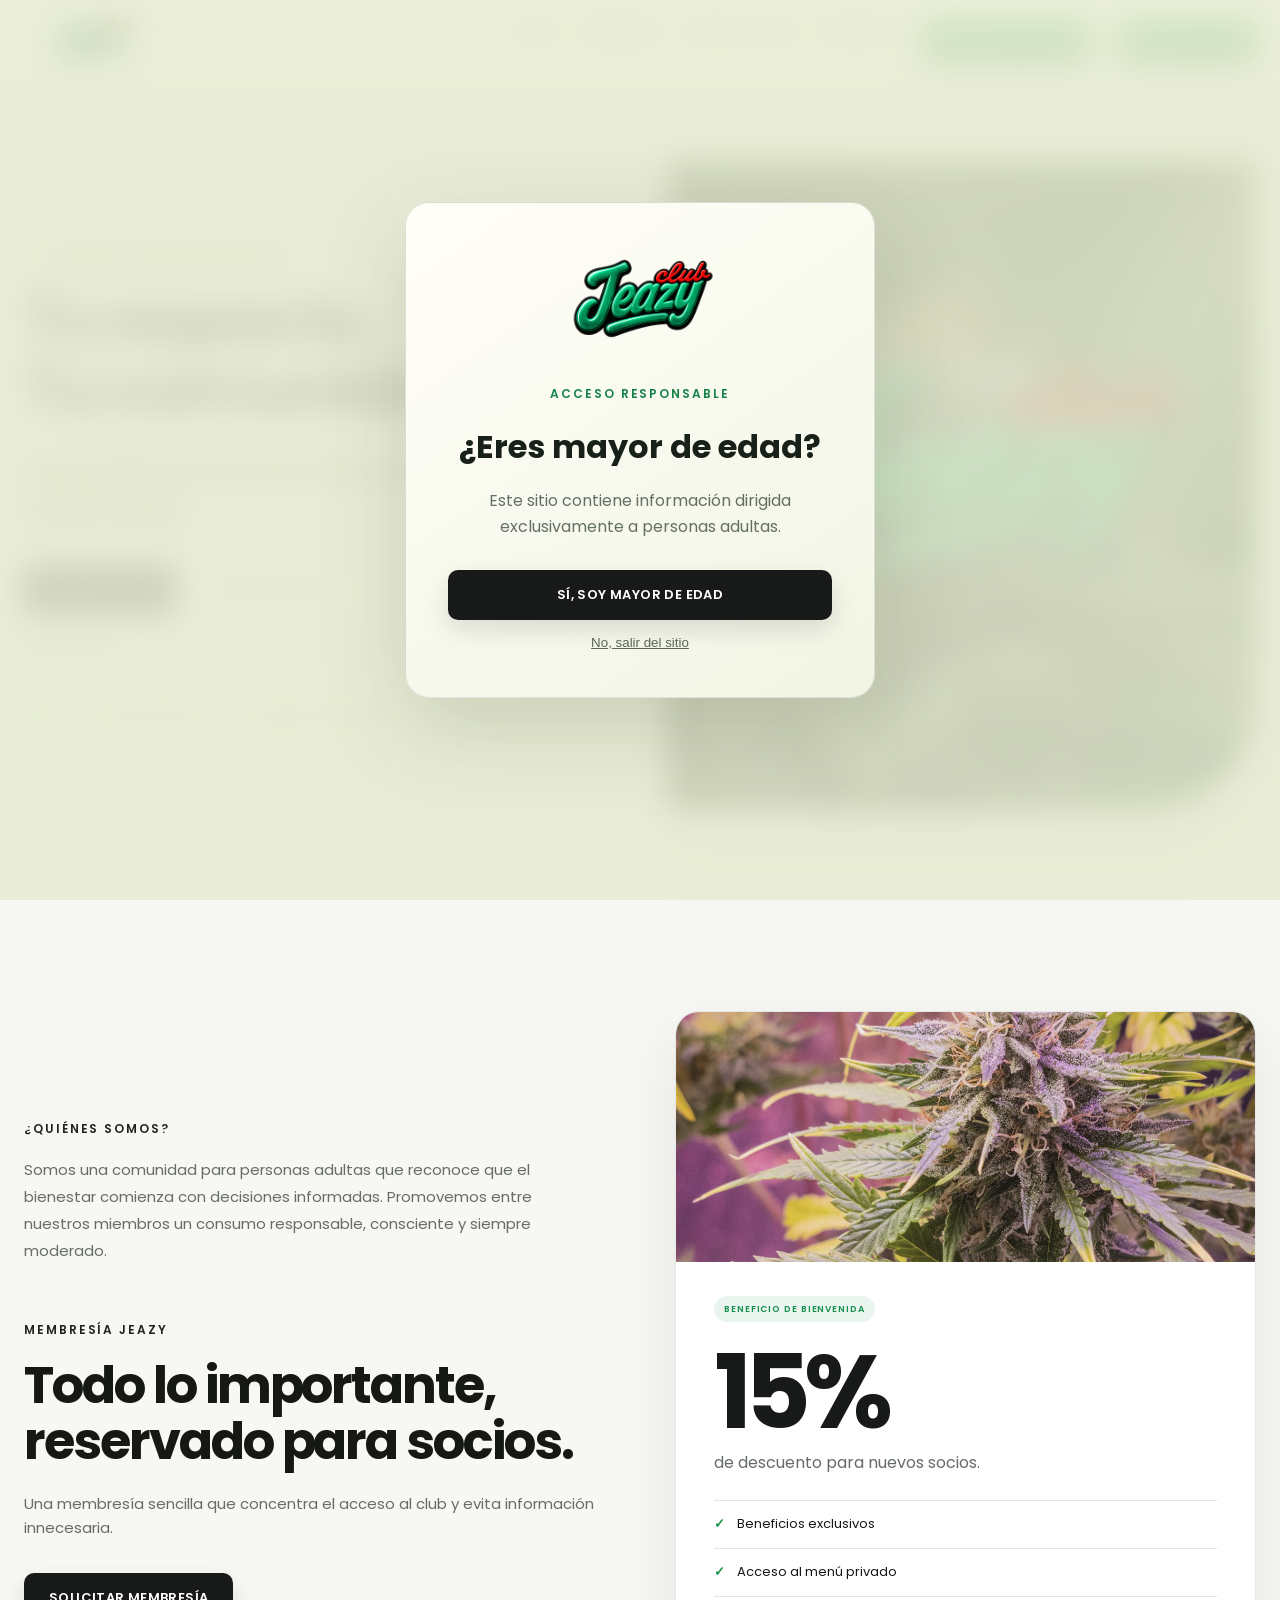
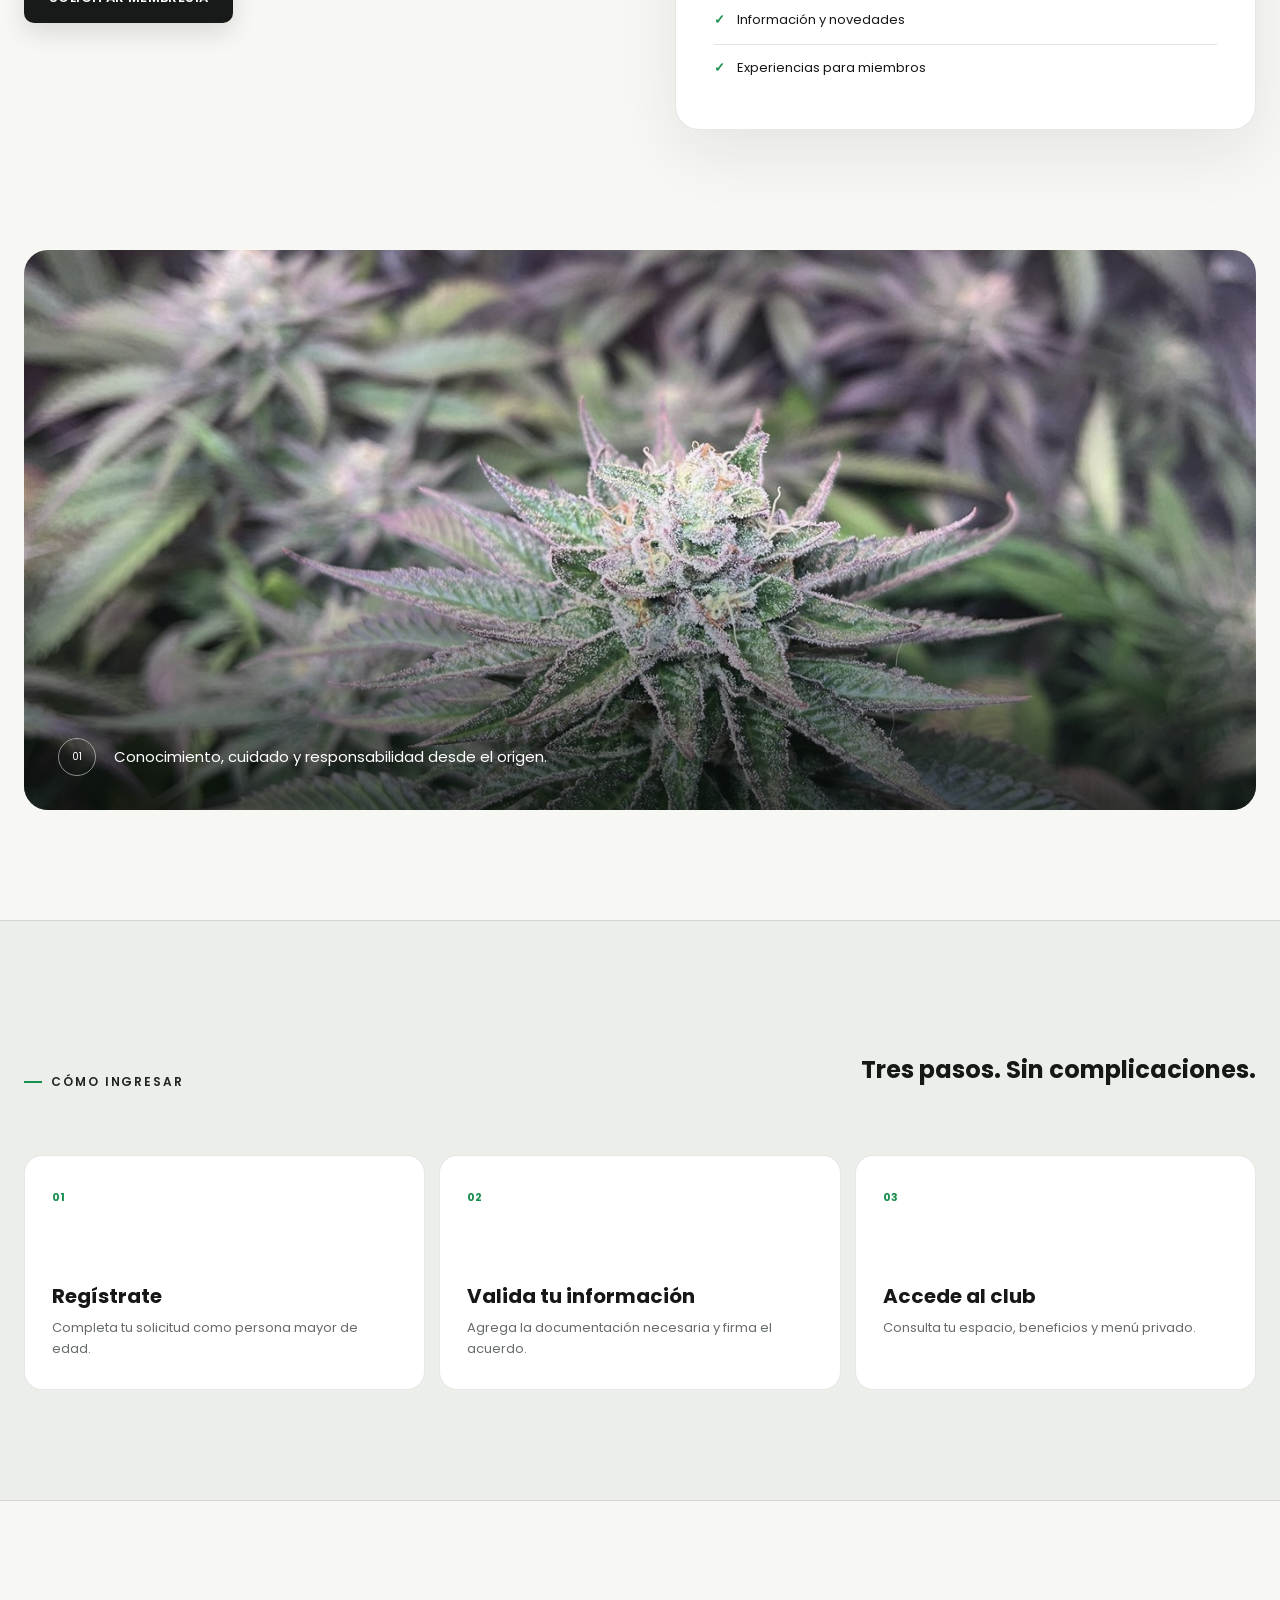
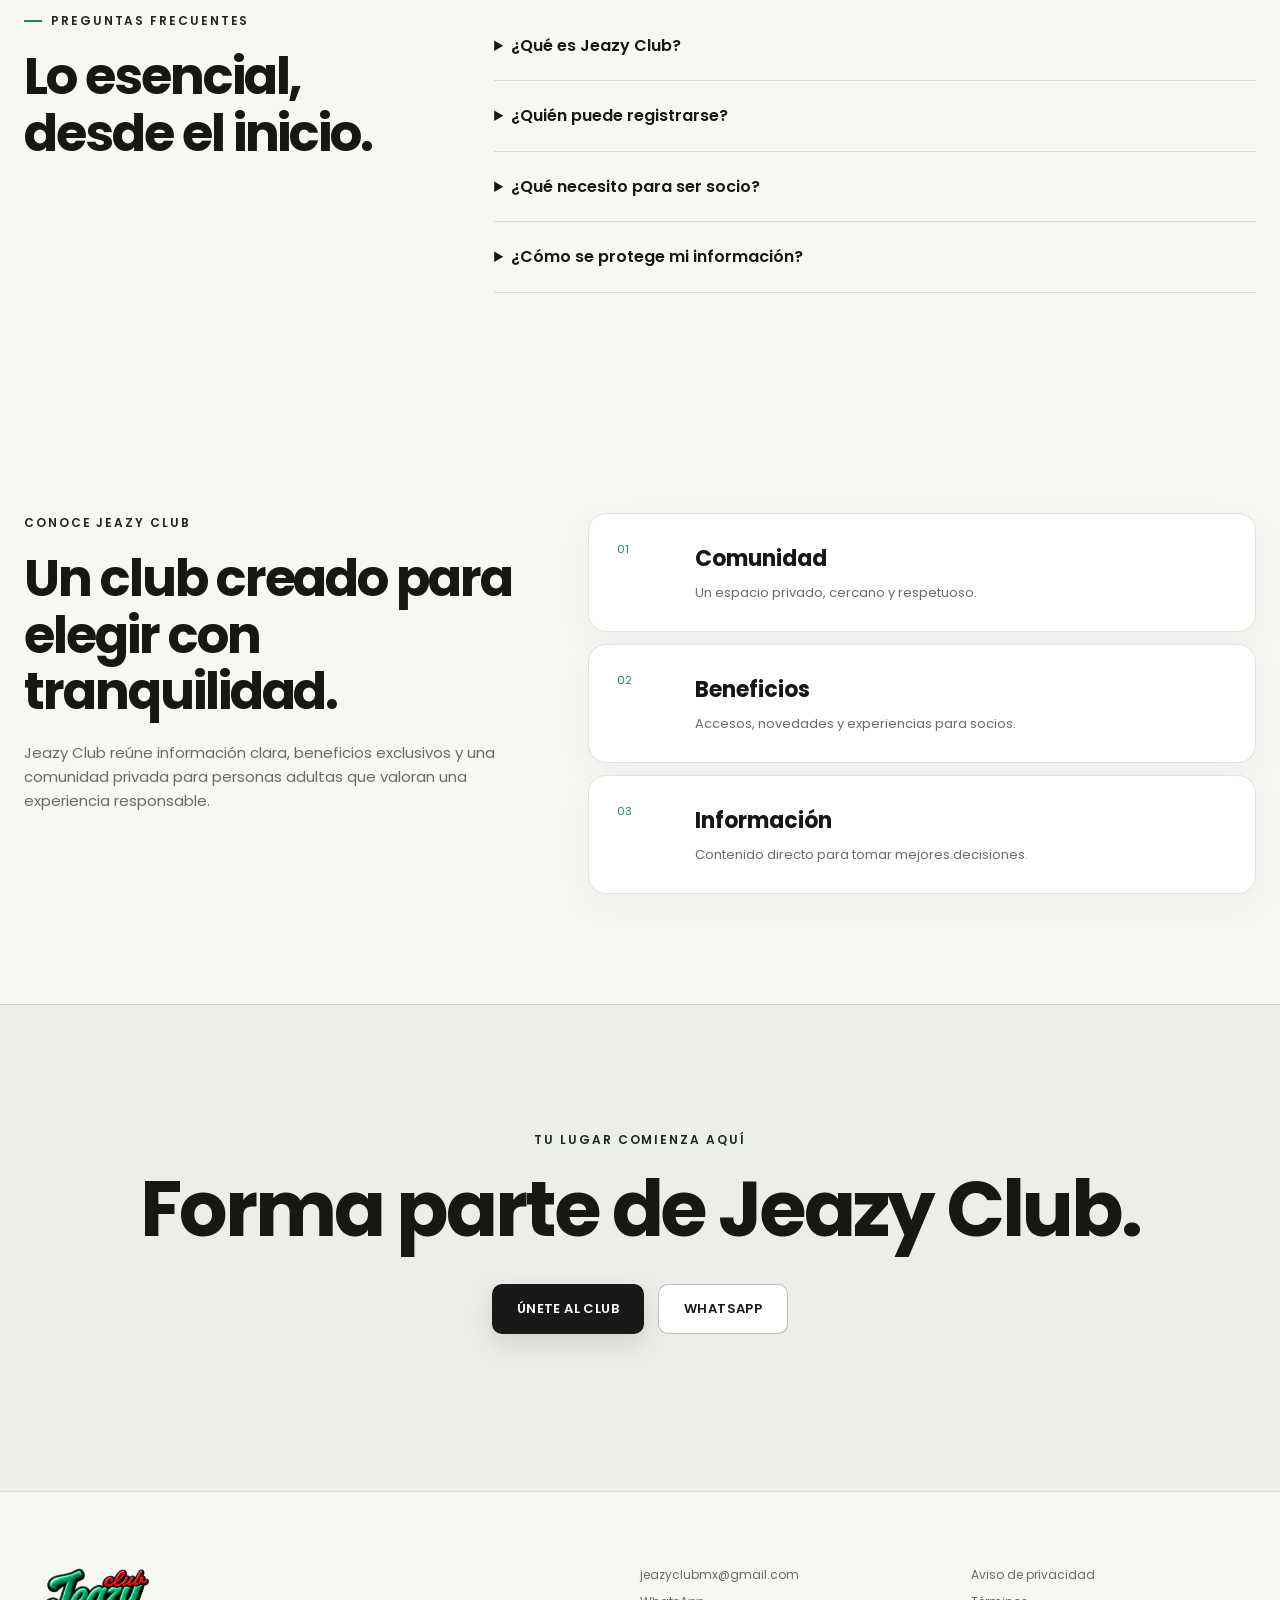
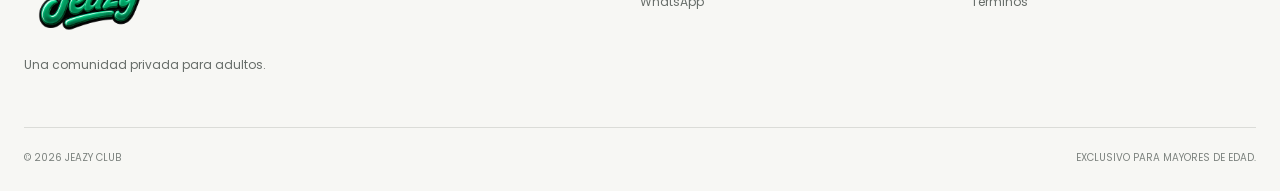
==== commit c84c8051: "Agregar sección Quiénes somos y mensaje de consumo responsable" ====
--- a/index.html
+++ b/index.html
@@ -11,7 +11,7 @@
   <link rel="preconnect" href="https://fonts.googleapis.com">
   <link rel="preconnect" href="https://fonts.gstatic.com" crossorigin>
   <link href="https://fonts.googleapis.com/css2?family=Poppins:wght@400;500;600;700&display=swap" rel="stylesheet">
-  <link rel="stylesheet" href="styles.css?v=promotion-note-1">
+  <link rel="stylesheet" href="styles.css?v=about-club-1">
 </head>
 <body>
   <a class="skip" href="#contenido">Ir al contenido</a>
@@ -67,10 +67,16 @@
 
     <section class="simple-membership section" id="membresia" aria-labelledby="membership-title">
       <div class="membership-copy reveal">
-        <p class="kicker">Membresía Jeazy</p>
-        <h2 id="membership-title">Todo lo importante, reservado para socios.</h2>
-        <p>Una membresía sencilla que concentra el acceso al club y evita información innecesaria.</p>
-        <a class="btn" href="registro/">Solicitar membresía</a>
+        <div class="about-club">
+          <p class="kicker">¿Quiénes somos?</p>
+          <p>Somos una comunidad para personas adultas que reconoce que el bienestar comienza con decisiones informadas. Promovemos entre nuestros miembros un consumo responsable, consciente y siempre moderado.</p>
+        </div>
+        <div class="membership-offer">
+          <p class="kicker">Membresía Jeazy</p>
+          <h2 id="membership-title">Todo lo importante, reservado para socios.</h2>
+          <p>Una membresía sencilla que concentra el acceso al club y evita información innecesaria.</p>
+          <a class="btn" href="registro/">Solicitar membresía</a>
+        </div>
       </div>
       <article class="membership-card reveal">
         <div class="membership-photo"><img src="assets/jeazy-purple.jpg" alt="Flor de cannabis bajo iluminación de cultivo" loading="lazy"></div>
--- a/styles.css
+++ b/styles.css
@@ -206,10 +206,10 @@
 
 /* Portada simplificada */
 .simple-club{display:grid;grid-template-columns:.85fr 1.15fr;gap:70px;align-items:start}
-.simple-club-copy{position:sticky;top:125px}.simple-club-copy h2,.membership-copy h2,.simple-cta h2{font-size:clamp(38px,4vw,60px);line-height:1.1;letter-spacing:-.04em;margin:0 0 22px}.simple-club-copy>p:last-child,.membership-copy>p{color:var(--muted);font-size:15px}
+.simple-club-copy{position:sticky;top:125px}.simple-club-copy h2,.membership-copy h2,.simple-cta h2{font-size:clamp(38px,4vw,60px);line-height:1.1;letter-spacing:-.04em;margin:0 0 22px}.simple-club-copy>p:last-child,.membership-offer>p:not(.kicker){color:var(--muted);font-size:15px}
 .simple-pillars{display:grid;gap:12px}.simple-pillar{display:grid;grid-template-columns:58px 1fr;gap:4px 20px;padding:27px 28px;border:1px solid var(--line);border-radius:18px;background:#fff;box-shadow:0 12px 34px rgba(22,30,25,.04)}.simple-pillar span{grid-row:1/3;color:var(--green);font-size:11px}.simple-pillar h3{margin:0;font-size:22px}.simple-pillar p{margin:3px 0 0;color:var(--muted);font-size:13px}
 .simple-process{padding:110px 24px;background:#eceee9;border-block:1px solid var(--line)}.simple-process-inner{max-width:var(--max);margin:auto}.simple-process ol{display:grid;grid-template-columns:repeat(3,1fr);gap:14px;padding:0;margin:45px 0 0;list-style:none}.simple-process li{min-height:235px;padding:27px;border:1px solid rgba(21,24,21,.1);border-radius:18px;background:#fff}.simple-process li>b{color:var(--green);font-size:11px}.simple-process h3{margin:72px 0 6px;font-size:20px}.simple-process li p{margin:0;color:var(--muted);font-size:13px}
-.simple-membership{display:grid;grid-template-columns:1fr 1fr;gap:70px;align-items:center}.membership-copy .btn{margin-top:18px}.membership-card{padding:38px;border:1px solid rgba(21,24,21,.1);border-radius:24px;background:#fff;box-shadow:0 24px 65px rgba(22,30,25,.08)}.membership-badge{display:inline-block;padding:6px 10px;border-radius:999px;background:rgba(23,143,77,.09);color:var(--green);font-size:9px;font-weight:600;text-transform:uppercase;letter-spacing:.1em}.membership-discount{display:block;margin-top:22px;font-size:clamp(70px,8vw,110px);line-height:.95;letter-spacing:-.07em;color:#171a18}.membership-card>p{margin:8px 0 25px;color:var(--muted)}.membership-card ul{padding:0;margin:0;list-style:none}.membership-card li{padding:13px 0;border-top:1px solid var(--line);font-size:13px}.membership-card li:before{content:"✓";margin-right:12px;color:var(--green);font-weight:700}
+.simple-membership{display:grid;grid-template-columns:1fr 1fr;gap:70px;align-items:center}.about-club{max-width:540px;margin-bottom:56px}.about-club>p:last-child{max-width:520px;margin:0;color:var(--muted);font-size:15px;line-height:1.8}.membership-copy .btn{margin-top:18px}.membership-card{padding:38px;border:1px solid rgba(21,24,21,.1);border-radius:24px;background:#fff;box-shadow:0 24px 65px rgba(22,30,25,.08)}.membership-badge{display:inline-block;padding:6px 10px;border-radius:999px;background:rgba(23,143,77,.09);color:var(--green);font-size:9px;font-weight:600;text-transform:uppercase;letter-spacing:.1em}.membership-discount{display:block;margin-top:22px;font-size:clamp(70px,8vw,110px);line-height:.95;letter-spacing:-.07em;color:#171a18}.membership-card>p{margin:8px 0 25px;color:var(--muted)}.membership-card ul{padding:0;margin:0;list-style:none}.membership-card li{padding:13px 0;border-top:1px solid var(--line);font-size:13px}.membership-card li:before{content:"✓";margin-right:12px;color:var(--green);font-weight:700}
 .simple-cta{padding:125px 24px;background:#eceee9;border-top:1px solid var(--line)}.simple-cta-inner{max-width:var(--max);margin:auto;text-align:center}.simple-cta h2{font-size:clamp(45px,6vw,78px)}.simple-cta .actions{justify-content:center}.simple-footer{display:grid;grid-template-columns:2fr 1fr 1fr;gap:45px}.simple-footer img{width:135px;border-radius:9px}.simple-footer p,.simple-footer a{display:block;margin:8px 0;color:var(--muted);font-size:12px}
 @media(max-width:900px){.simple-club,.simple-membership{grid-template-columns:1fr;gap:38px}.simple-club-copy{position:static}.simple-process ol{grid-template-columns:1fr}.simple-process li{min-height:auto}.simple-process h3{margin-top:35px}.simple-footer{grid-template-columns:1fr 1fr}.simple-footer>div:first-child{grid-column:1/-1}}
 @media(max-width:620px){.simple-process{padding:75px 18px}.simple-club,.simple-membership{gap:30px}.membership-card{padding:28px 22px}.simple-footer{grid-template-columns:1fr}.simple-footer>div:first-child{grid-column:auto}.simple-cta{padding:85px 18px}}
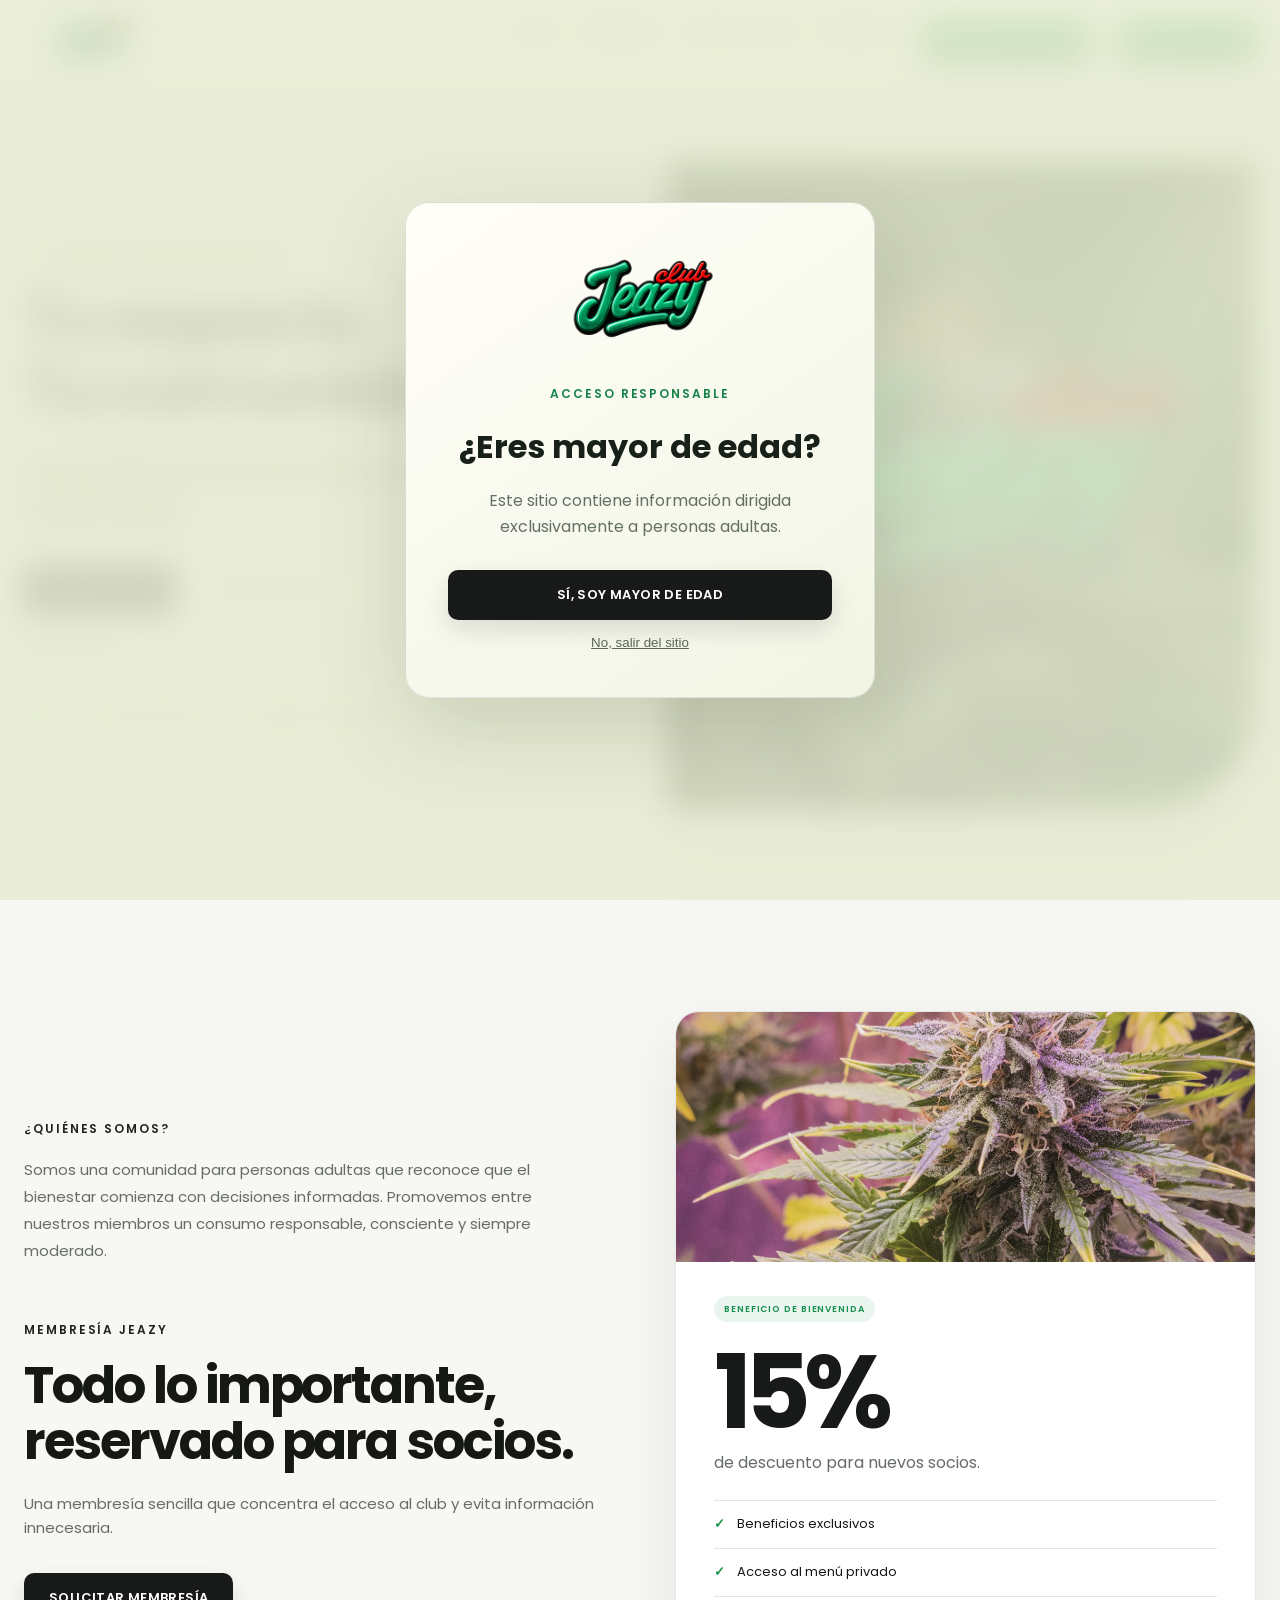
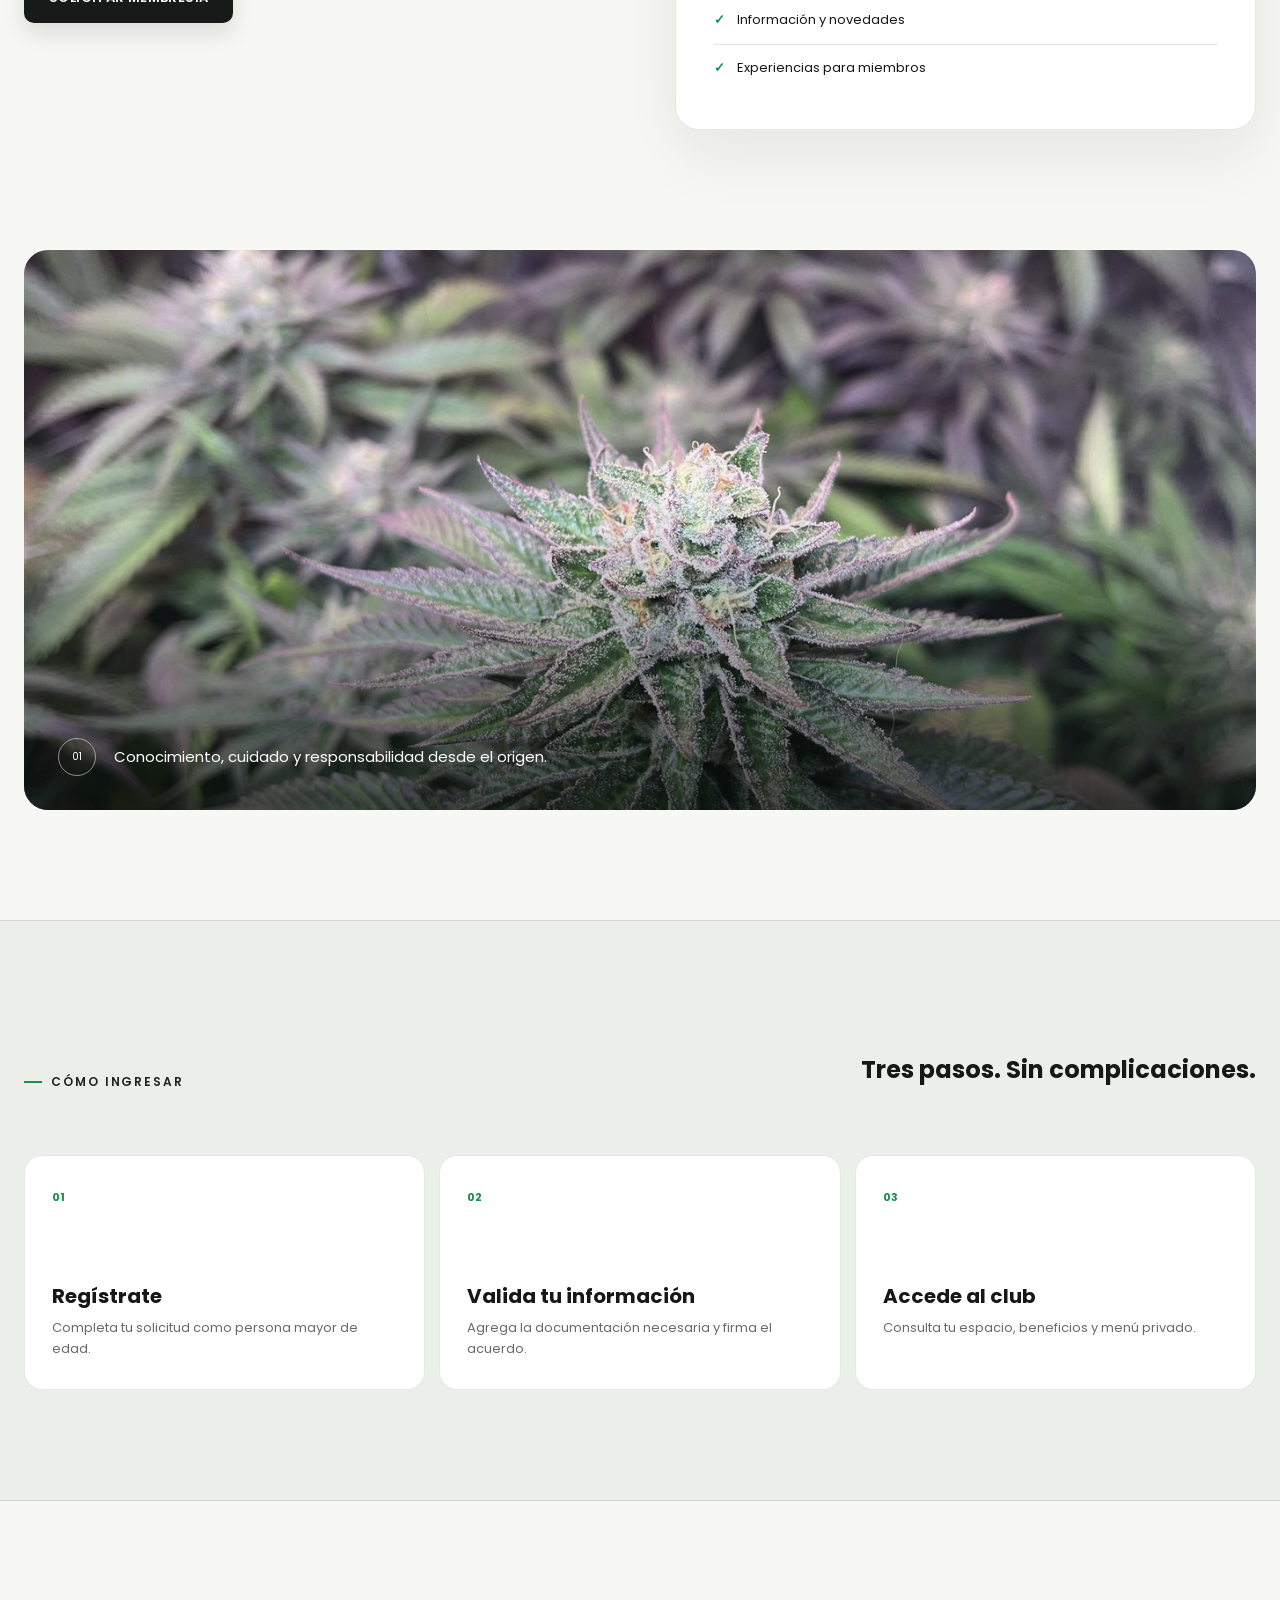
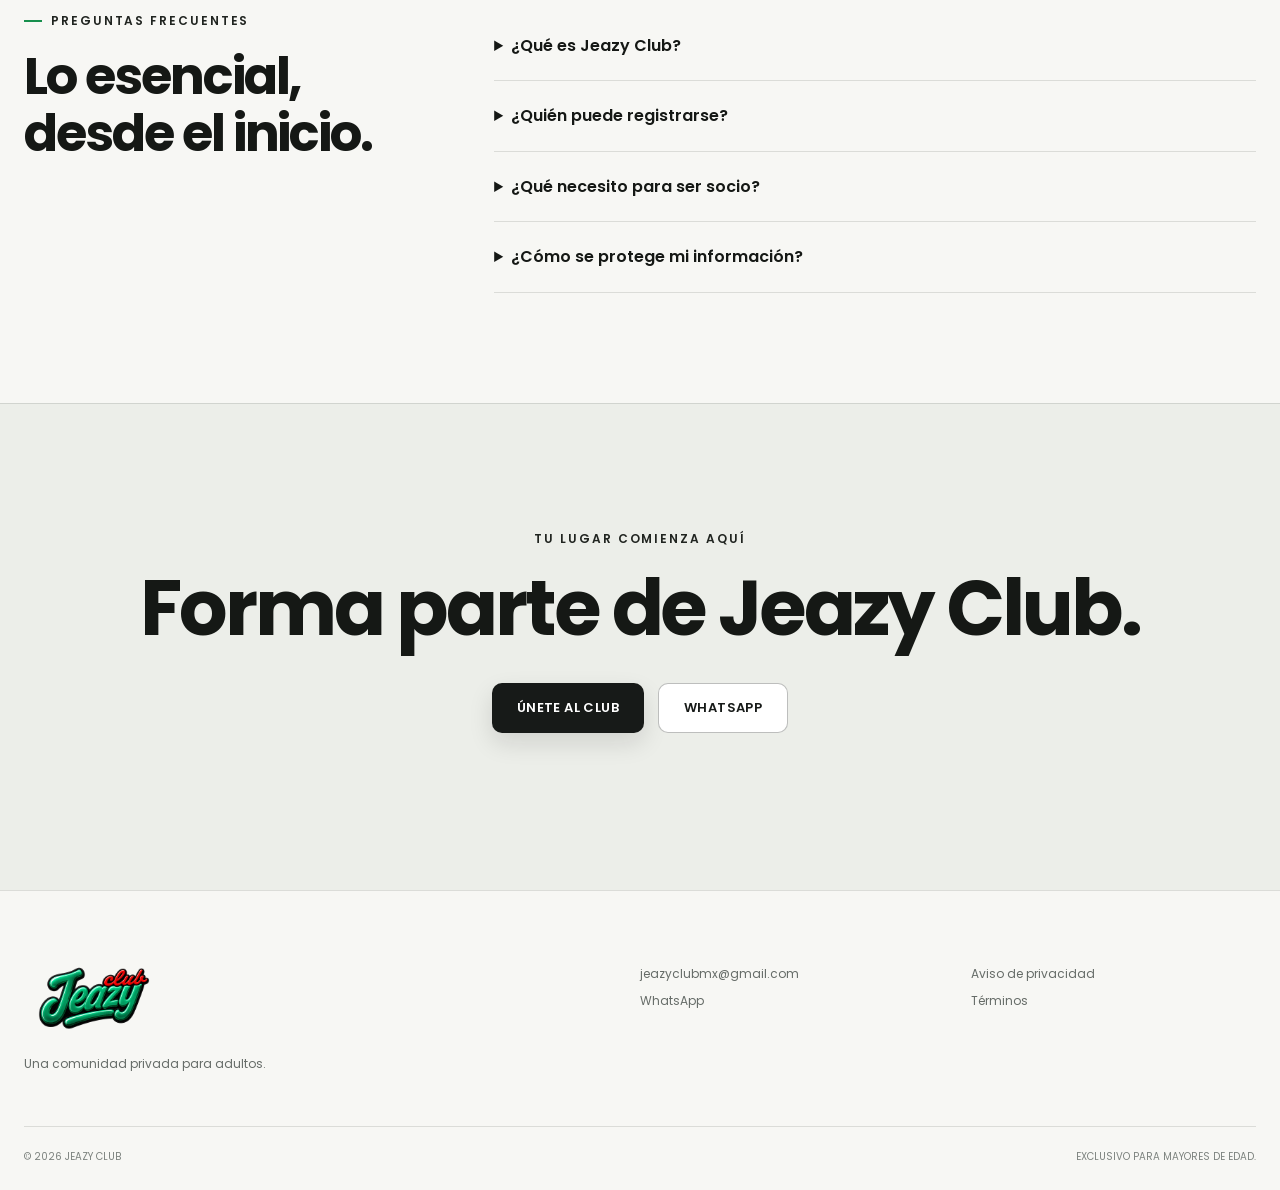
==== commit ec7a7dc7: "Simplificar inicio eliminando sección Conoce Jeazy Club" ====
--- a/index.html
+++ b/index.html
@@ -120,19 +120,6 @@
       </div>
     </section>
 
-    <section class="simple-club section" id="club" aria-labelledby="club-title">
-      <div class="simple-club-copy reveal">
-        <p class="kicker">Conoce Jeazy Club</p>
-        <h2 id="club-title">Un club creado para elegir con tranquilidad.</h2>
-        <p>Jeazy Club reúne información clara, beneficios exclusivos y una comunidad privada para personas adultas que valoran una experiencia responsable.</p>
-      </div>
-      <div class="simple-pillars">
-        <article class="simple-pillar reveal"><span>01</span><h3>Comunidad</h3><p>Un espacio privado, cercano y respetuoso.</p></article>
-        <article class="simple-pillar reveal"><span>02</span><h3>Beneficios</h3><p>Accesos, novedades y experiencias para socios.</p></article>
-        <article class="simple-pillar reveal"><span>03</span><h3>Información</h3><p>Contenido directo para tomar mejores decisiones.</p></article>
-      </div>
-    </section>
-
     <section class="simple-cta">
       <div class="simple-cta-inner reveal">
         <p class="kicker">Tu lugar comienza aquí</p>
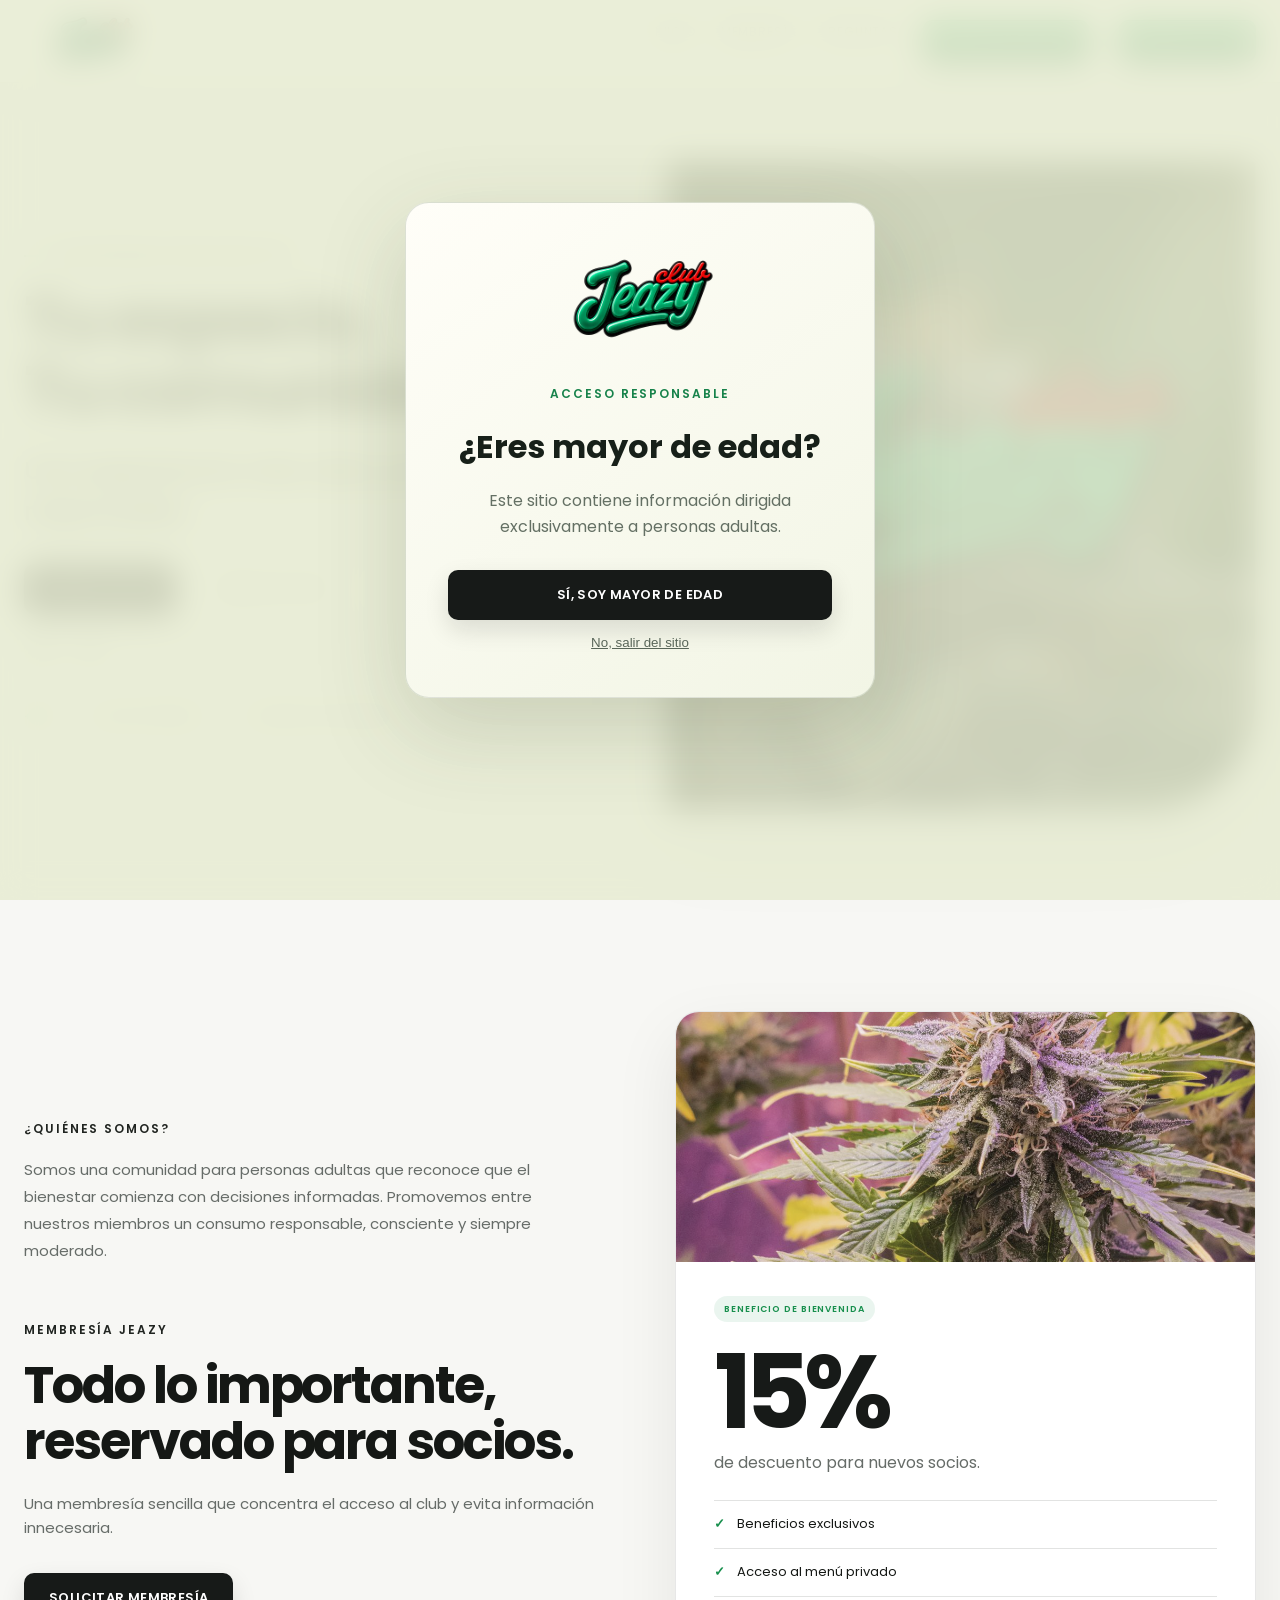
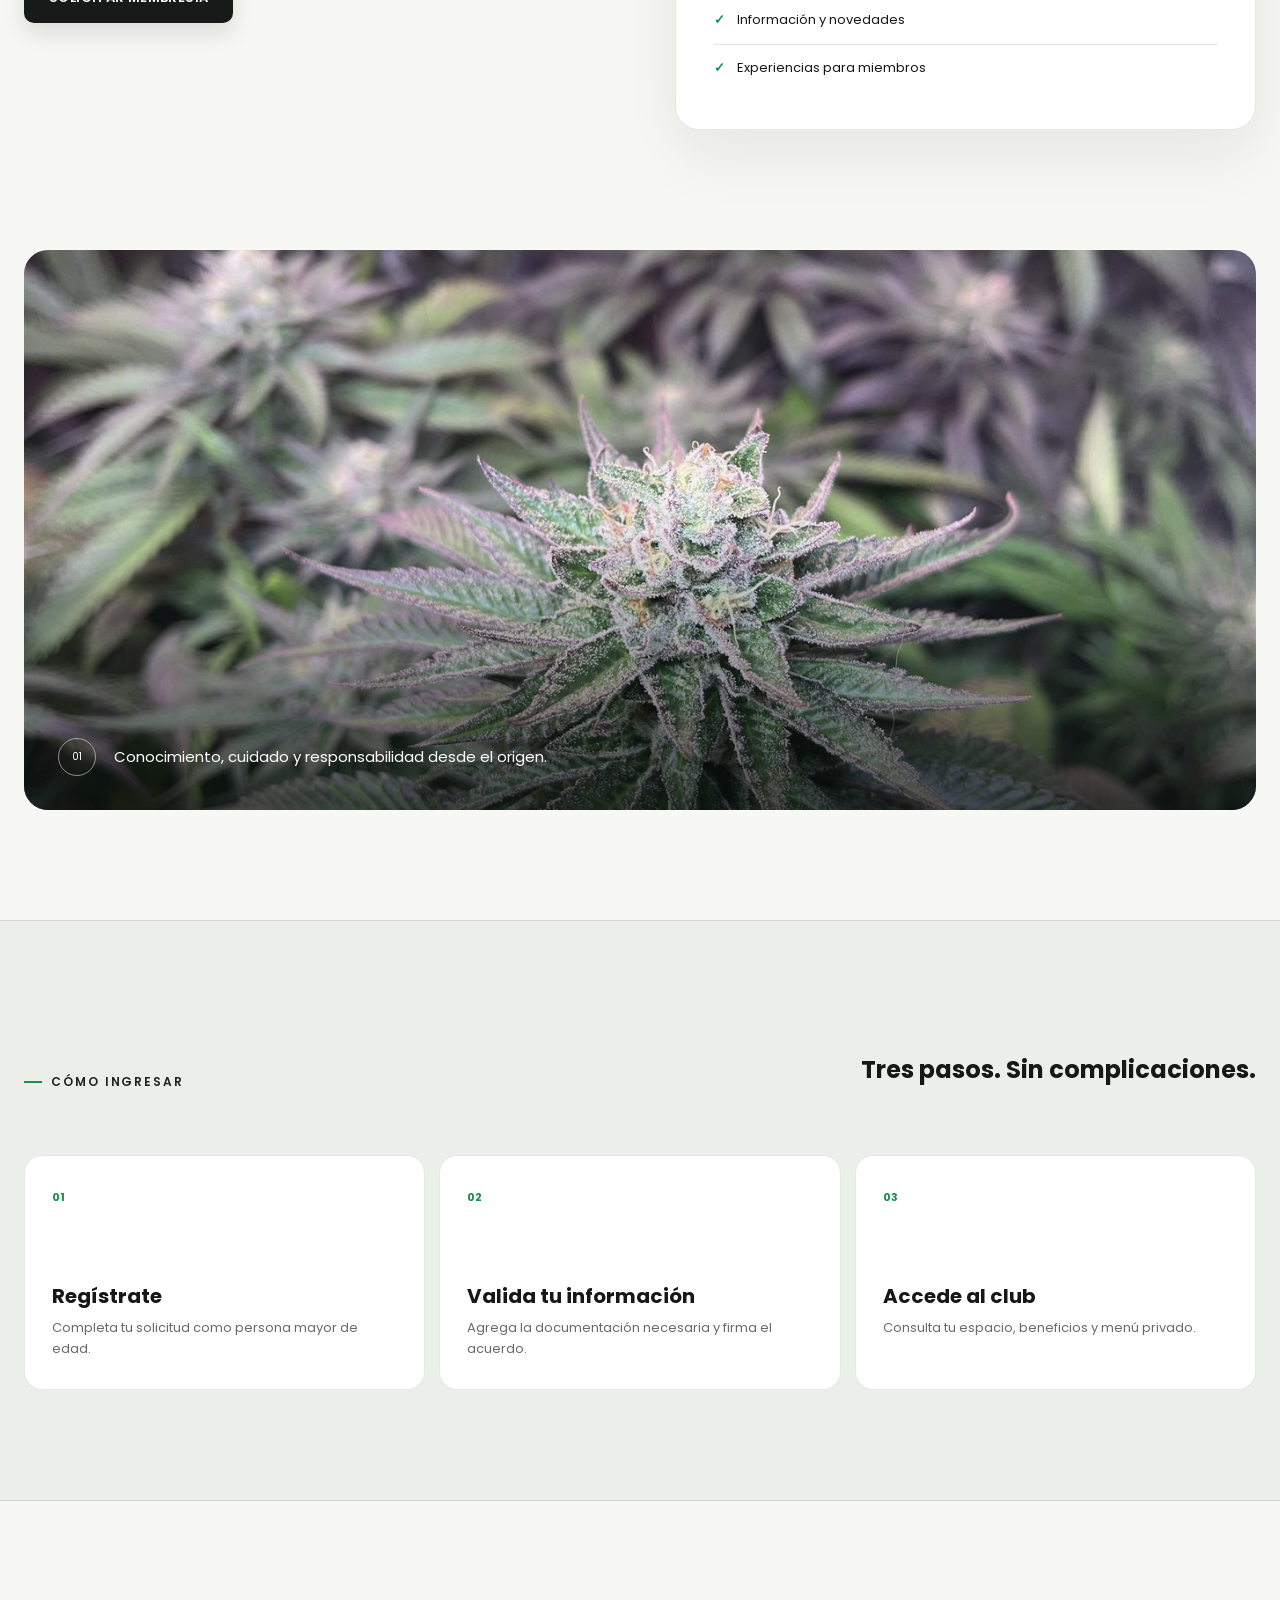
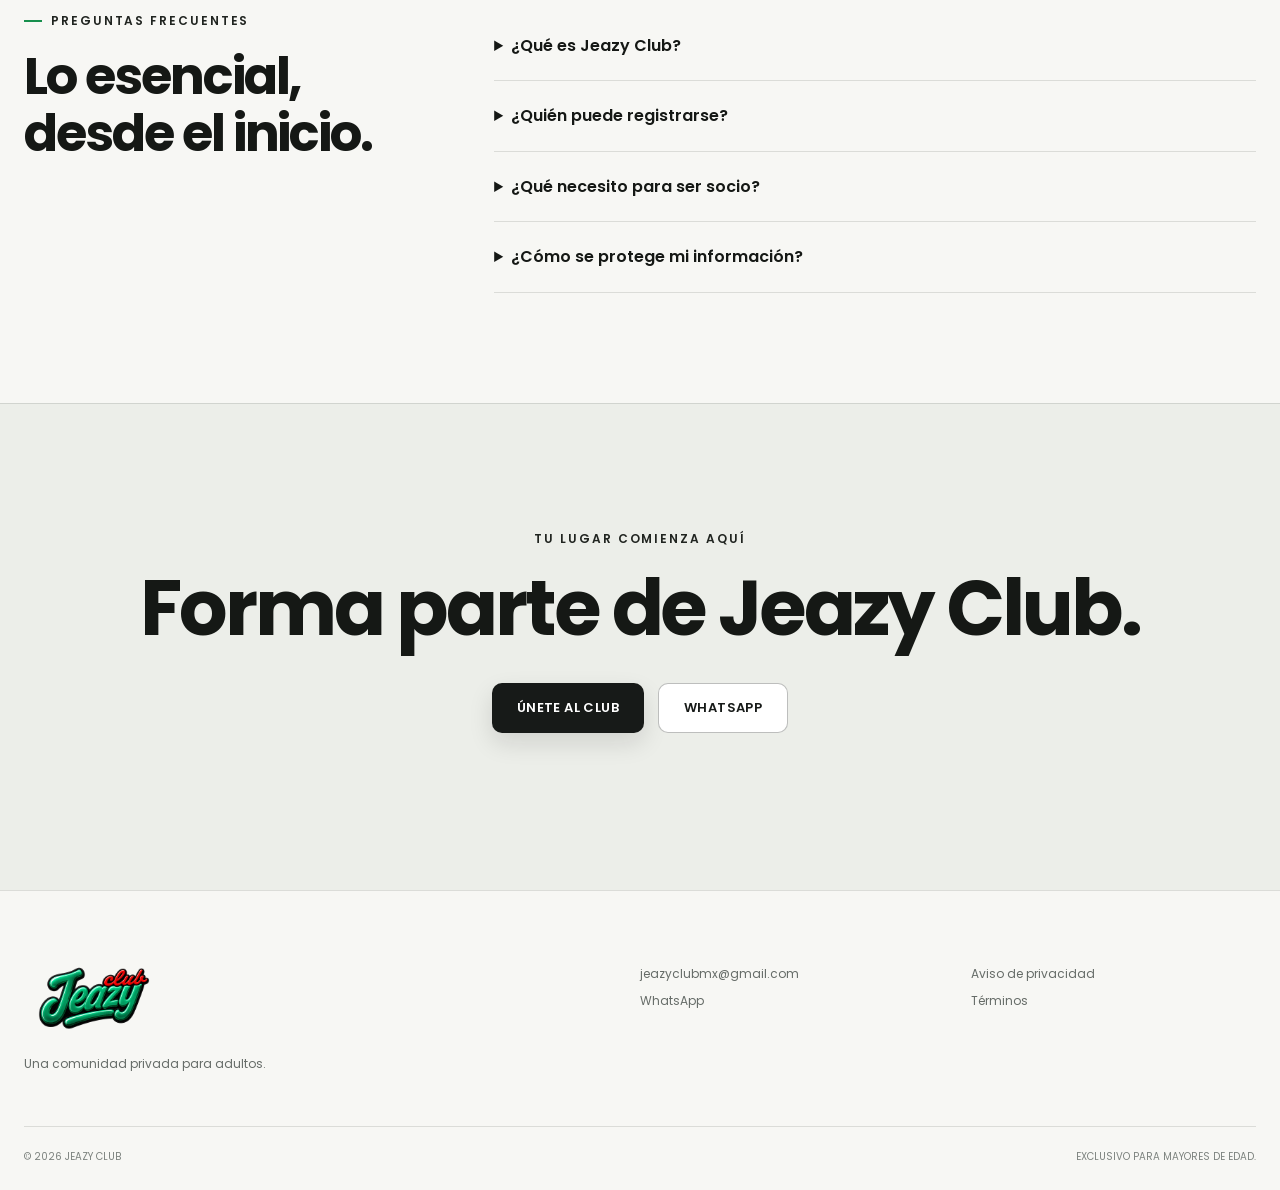
==== commit 400b1c40: "Crear acceso de socios mediante código personal" ====
--- a/index.html
+++ b/index.html
@@ -21,9 +21,8 @@
       <div class="nav-links" id="navLinks">
         <a href="#inicio">Inicio</a>
         <a href="#membresia">Membresía</a>
-        <a href="#club">Conoce el club</a>
         <a href="#preguntas">Preguntas</a>
-        <a class="member-nav-link" href="socios/"><span>Área de socios</span></a>
+        <a class="member-nav-link" href="acceso/"><span>Área de socios</span></a>
       </div>
       <a class="btn btn-small" href="registro/">Únete al club</a>
       <button class="menu" type="button" aria-label="Abrir menú" aria-controls="navLinks" aria-expanded="false">Menú</button>
@@ -38,7 +37,7 @@
         <p class="lead hero-promise">Una experiencia más clara, privada y responsable.</p>
         <div class="actions">
           <a class="btn" href="registro/">Únete al club</a>
-          <a class="btn btn-ghost" href="socios/">Área de socios</a>
+          <a class="btn btn-ghost" href="acceso/">Área de socios</a>
         </div>
         <div class="hero-socials" aria-label="Redes y contacto">
           <a class="social-icon" href="https://www.instagram.com/" target="_blank" rel="noopener noreferrer" aria-label="Instagram de Jeazy Club">
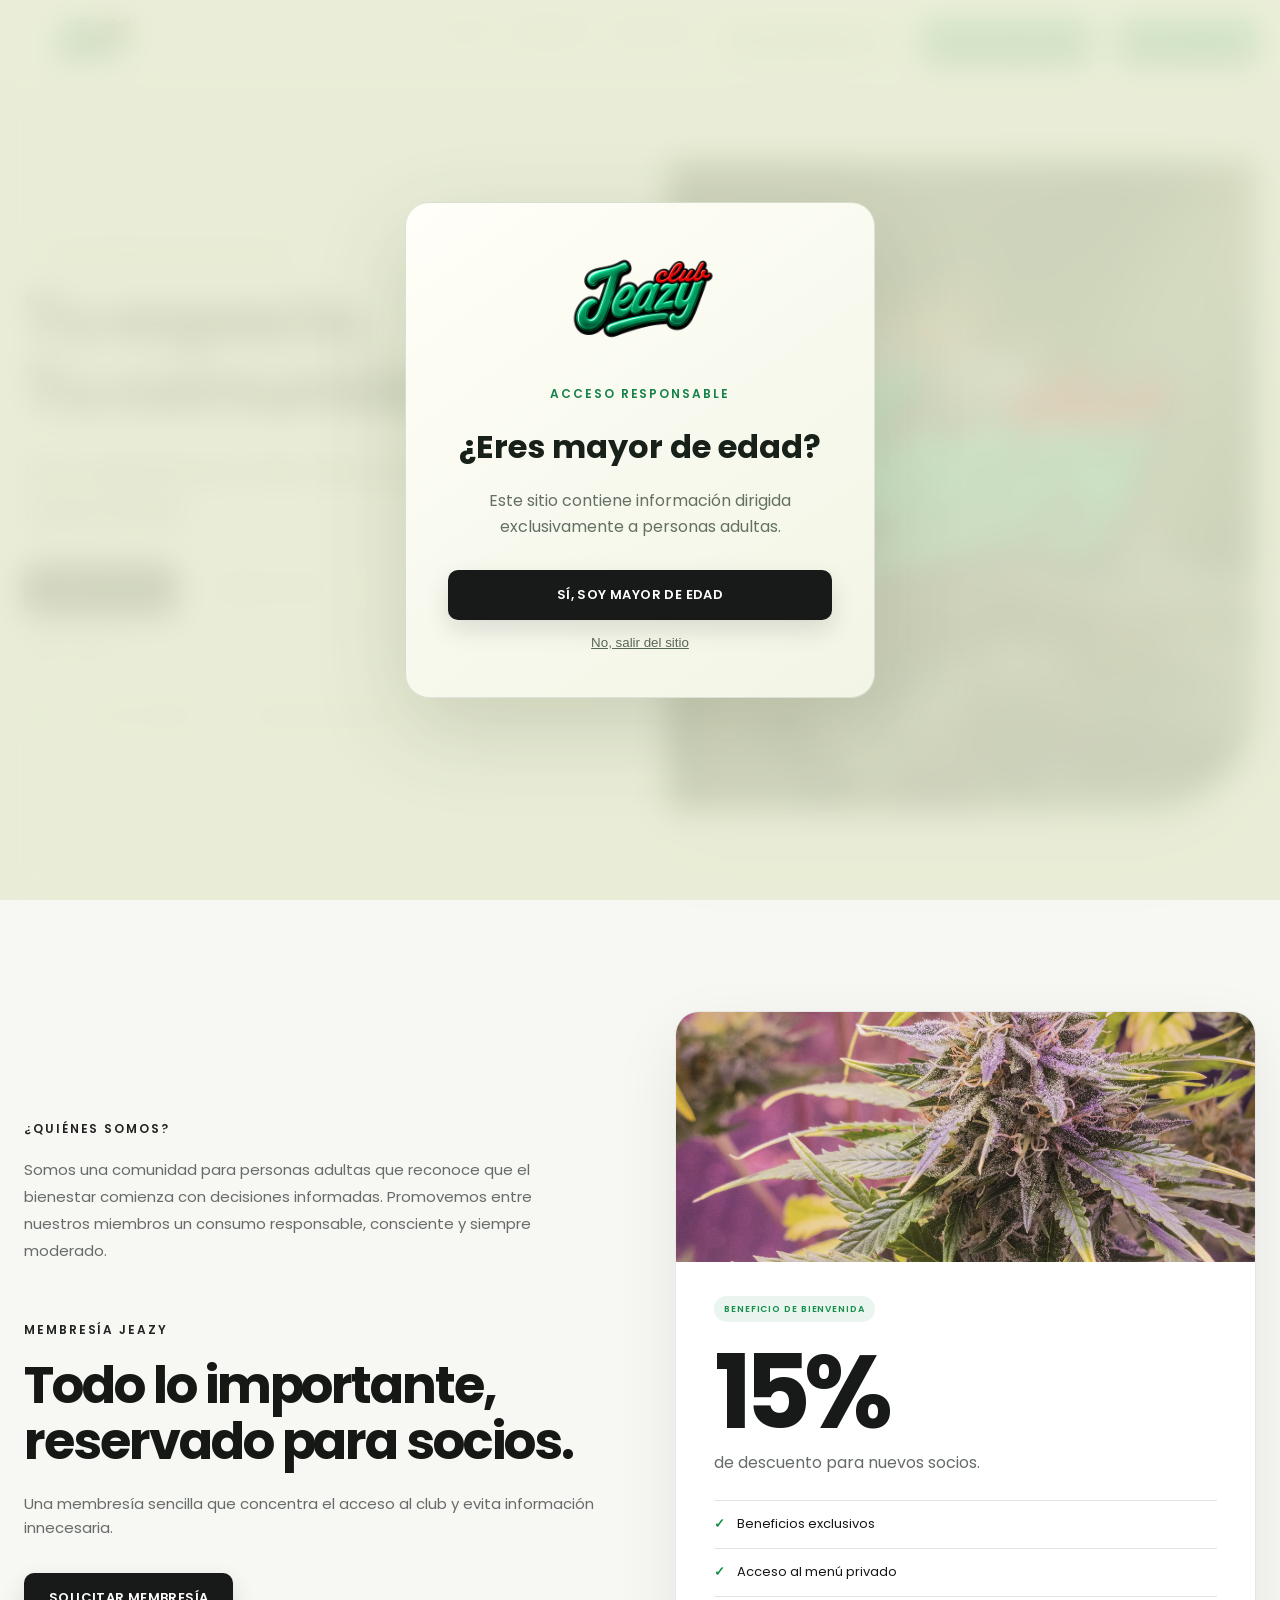
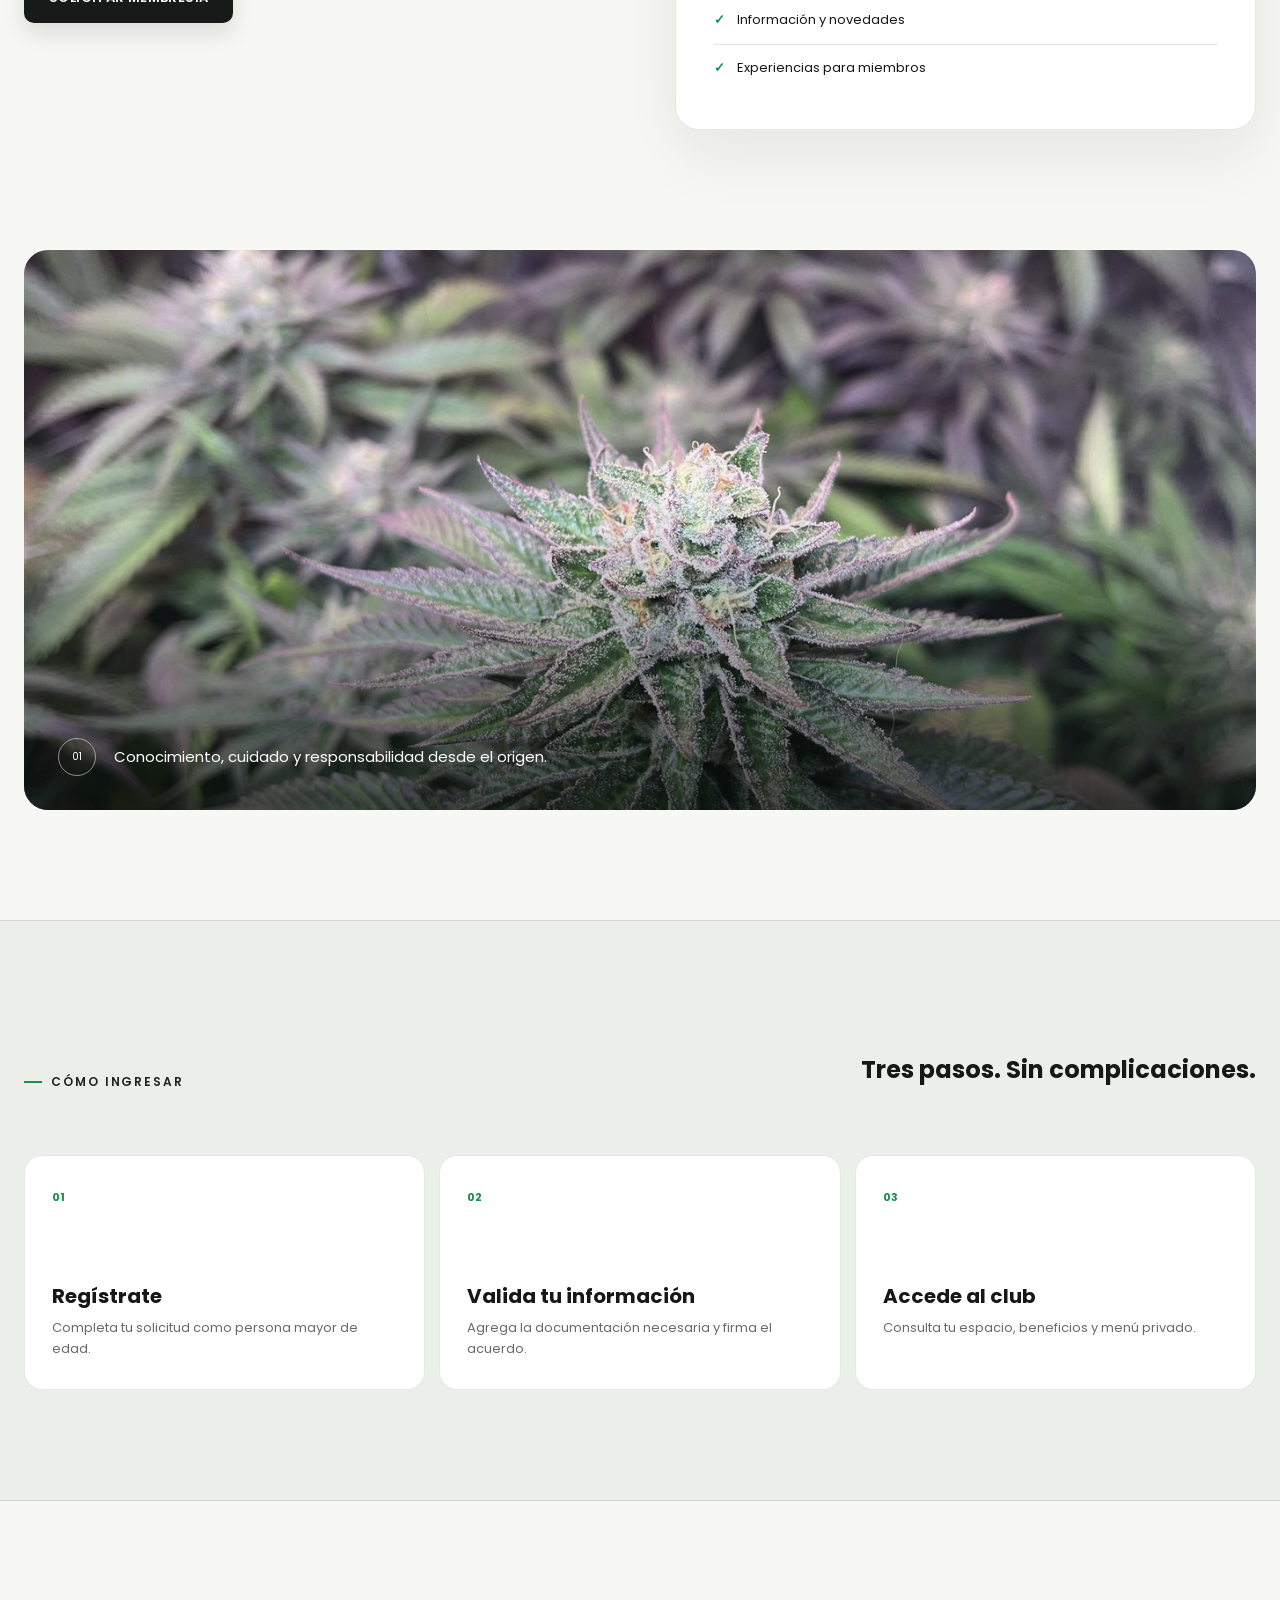
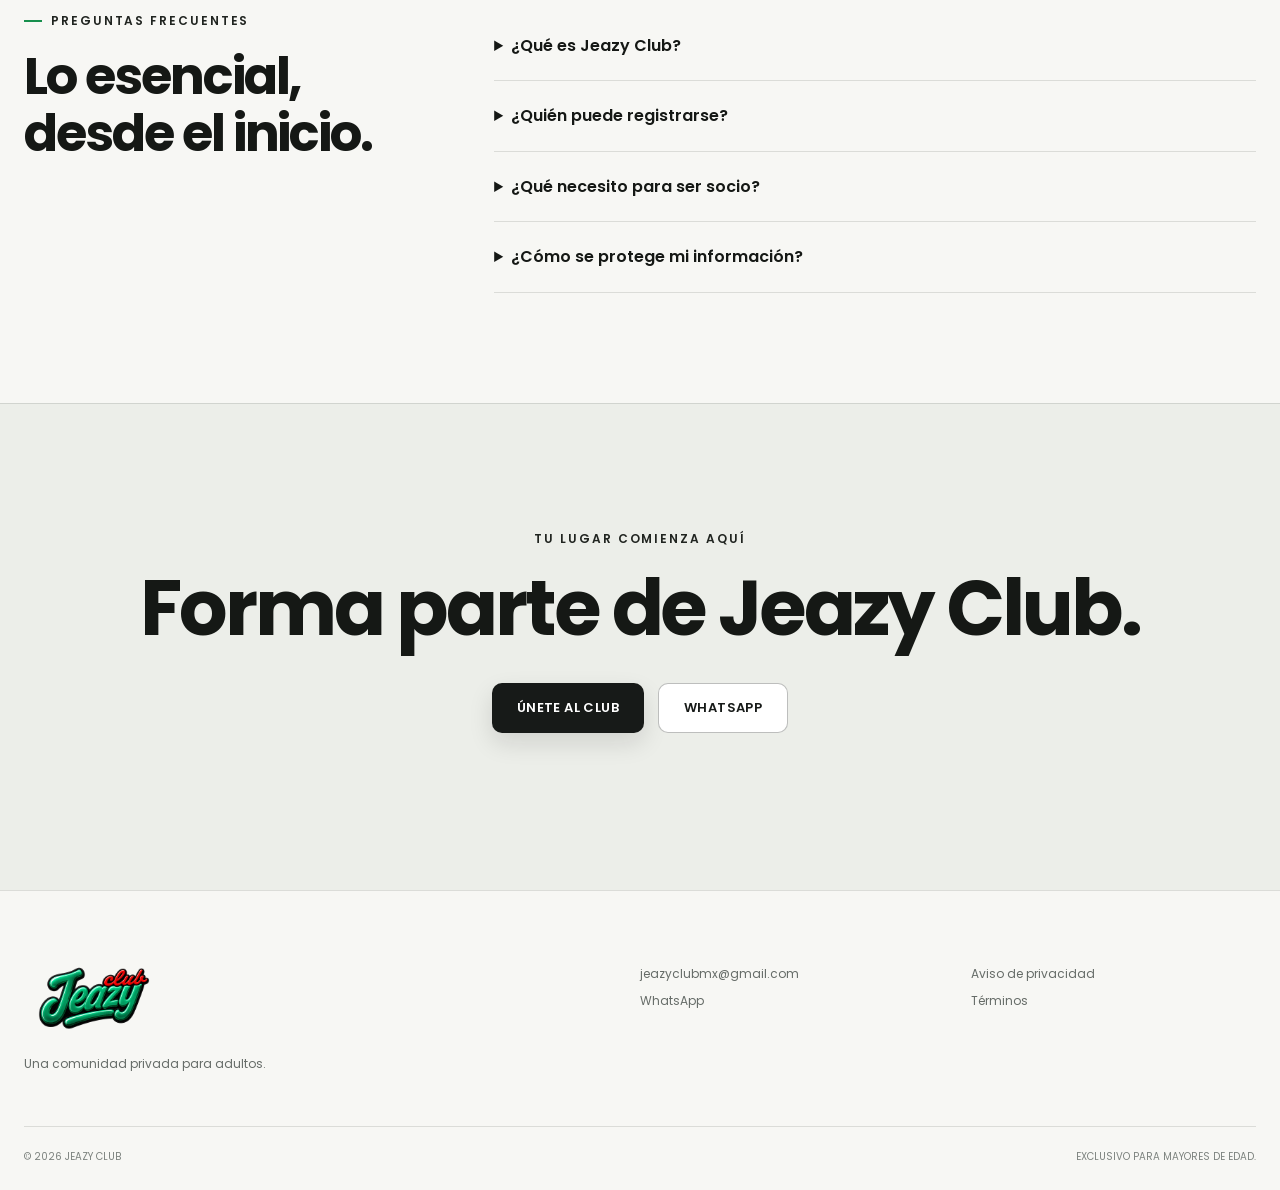
==== commit 16629def: "Agregar acceso a Jeazy Smoke Shop" ====
--- a/index.html
+++ b/index.html
@@ -7,11 +7,16 @@
   <meta name="theme-color" content="#f7f7f4">
   <meta property="og:title" content="Jeazy Club | Tu espacio. Tu comunidad.">
   <meta property="og:description" content="Conoce el club, solicita tu membresía y accede a una experiencia privada para adultos.">
+  <meta property="og:type" content="website">
+  <meta property="og:url" content="https://jeazyclub.mx/">
+  <meta property="og:image" content="https://jeazyclub.mx/assets/jeazy-club-logo.png">
+  <meta property="og:locale" content="es_MX">
+  <link rel="canonical" href="https://jeazyclub.mx/">
   <title>Jeazy Club | Tu espacio. Tu comunidad.</title>
   <link rel="preconnect" href="https://fonts.googleapis.com">
   <link rel="preconnect" href="https://fonts.gstatic.com" crossorigin>
   <link href="https://fonts.googleapis.com/css2?family=Poppins:wght@400;500;600;700&display=swap" rel="stylesheet">
-  <link rel="stylesheet" href="styles.css?v=about-club-1">
+  <link rel="stylesheet" href="styles.css?v=smoke-shop-1">
 </head>
 <body>
   <a class="skip" href="#contenido">Ir al contenido</a>
@@ -22,6 +27,7 @@
         <a href="#inicio">Inicio</a>
         <a href="#membresia">Membresía</a>
         <a href="#preguntas">Preguntas</a>
+        <a class="shop-nav-link" href="https://www.jeazy.mx/" target="_blank" rel="noopener noreferrer" aria-label="Visitar Jeazy Smoke Shop, abre en una pestaña nueva"><span>Jeazy Smoke Shop</span><span aria-hidden="true">↗</span></a>
         <a class="member-nav-link" href="acceso/"><span>Área de socios</span></a>
       </div>
       <a class="btn btn-small" href="registro/">Únete al club</a>
--- a/styles.css
+++ b/styles.css
@@ -18,6 +18,9 @@
 .nav-links{display:flex;gap:25px;font-size:12px;text-transform:uppercase;letter-spacing:.07em}
 .nav-links a{color:#ccd2ce}
 .nav-links a:hover{color:var(--green)}
+.nav-links .shop-nav-link{display:inline-flex;align-items:center;justify-content:center;gap:7px;min-height:38px;padding:0 13px;border:1px solid rgba(23,143,77,.24);border-radius:9px;background:#eef4e5;color:#263128;font-weight:600;letter-spacing:.045em;transition:background .2s ease,border-color .2s ease,transform .2s ease}
+.nav-links .shop-nav-link:hover{border-color:rgba(23,143,77,.42);background:#e4eed7;color:#17251b;transform:translateY(-1px)}
+.nav-links .shop-nav-link span:last-child{font-size:15px;line-height:1}
 .btn{display:inline-flex;align-items:center;justify-content:center;border:0;border-radius:10px;min-height:50px;padding:0 25px;background:linear-gradient(135deg,#18a85b,var(--green));color:#fff;font:600 13px Poppins;text-transform:uppercase;letter-spacing:.03em;cursor:pointer;box-shadow:0 12px 34px rgba(46,204,113,.16);transition:.25s}
 .btn:hover{transform:translateY(-2px);box-shadow:0 16px 40px rgba(46,204,113,.26)}
 .btn-small{min-height:42px;padding:0 18px;font-size:11px}
@@ -201,6 +204,8 @@
   .nav-links.open a:hover{background:#f0f1ed;color:#111411}
   .nav-links.open .member-nav-link{width:100%;min-height:44px;color:#fff;background:linear-gradient(180deg,#28b969 0%,#178f4d 62%,#0f6b3b 100%)}
   .nav-links.open .member-nav-link:hover{color:#fff;background:linear-gradient(180deg,#2dc573 0%,#199b54 62%,#107340 100%)}
+  .nav-links.open .shop-nav-link{display:flex;width:100%;min-height:44px;padding:0 14px;color:#263128;background:#eef4e5;border:1px solid rgba(23,143,77,.24)}
+  .nav-links.open .shop-nav-link:hover{color:#17251b;background:#e4eed7}
   .menu{background:#fff;color:#151815;border-color:rgba(21,24,21,.18)}
 }
 
